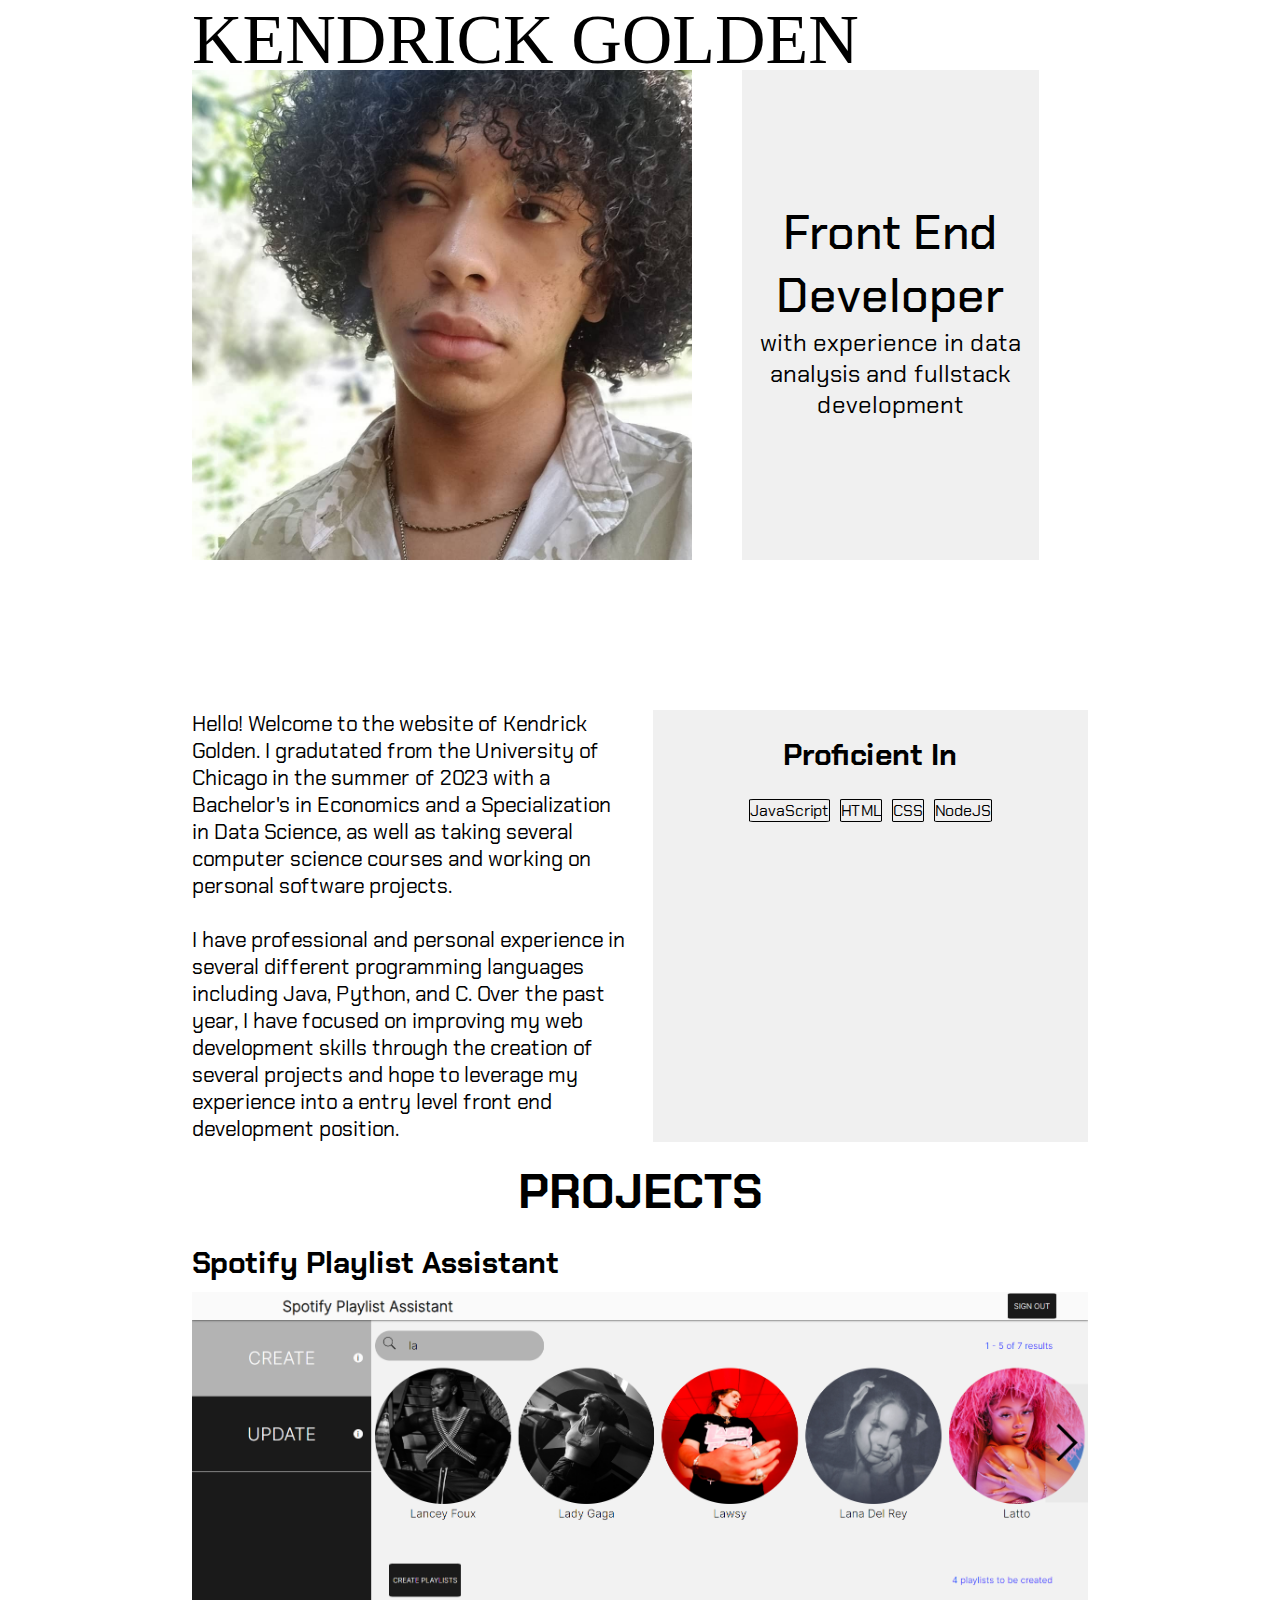
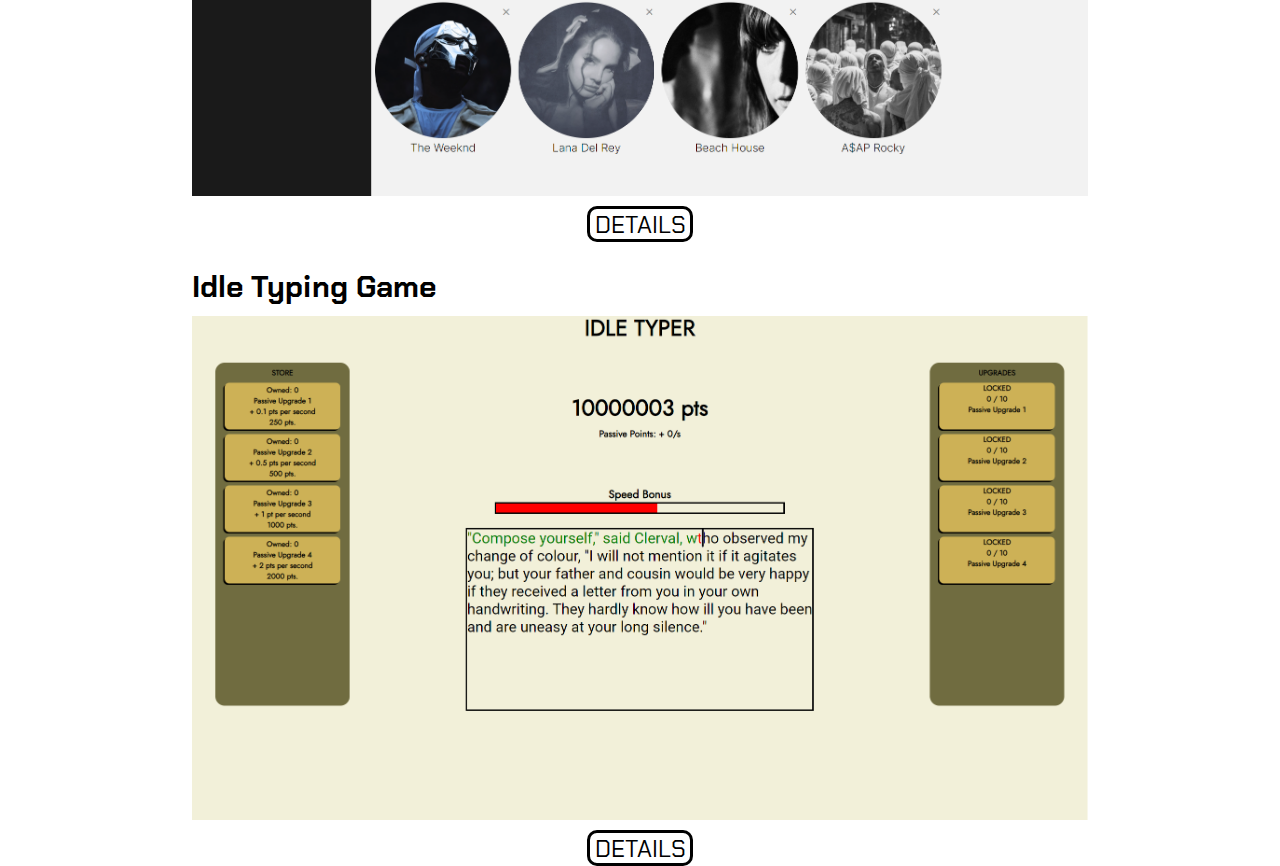
==== index.html @ 2a6eca11 "Added projects section" ====
<!DOCTYPE html>
<html lang="en">
  <head>
    <meta charset="UTF-8" />
    <title>Kendrick Golden Portfolio Site</title>
    <link rel="stylesheet" href="styles.css" />
    <link
      rel="stylesheet"
      href="https://fonts.googleapis.com/css2?family=Chakra+Petch"
    />
  </head>

  <body>
    <header><h1>KENDRICK GOLDEN</h1></header>
    <div id="content-body">
      <div id="about">
        <div id="profile-shot">
          <img src="Images/Temporary-Personal-Pic.jpg" alt="profile" />
        </div>
        <div id="profile-desc">
          <h3>Front End Developer</h3>
          <p>with experience in data analysis and fullstack development</p>
        </div>
      </div>
      <div id="bio">
        <p>
          Hello! Welcome to the website of Kendrick Golden. I gradutated from
          the University of Chicago in the summer of 2023 with a Bachelor's in
          Economics and a Specialization in Data Science, as well as taking
          several computer science courses and working on personal software
          projects.
          <br />
          <br />
          I have professional and personal experience in several different
          programming languages including Java, Python, and C. Over the past
          year, I have focused on improving my web development skills through
          the creation of several projects and hope to leverage my experience
          into a entry level front end development position.
        </p>
        <div id="skills">
          <h2>Proficient In</h2>
          <div id="skills-list">
            <span class="skill">JavaScript</span><span class="skill">HTML</span
            ><span class="skill">CSS</span><span class="skill">NodeJS</span>
          </div>
        </div>
      </div>
      <div id="projects">
        <h2>PROJECTS</h2>
        <div id="project-containter">
          <div class="project">
            <h3>Spotify Playlist Assistant</h3>
            <img
              src="./Images/Spotify-Playlist-Assistant-Img1.png"
              alt="Spotify Site 1"
            />
            <button class="project-btn">DETAILS</button>
          </div>
          <div class="project">
            <h3>Idle Typing Game</h3>
            <img src="./Images/Typing-Img1.png" alt="Typing Site 1" />
            <button class="project-btn">DETAILS</button>
          </div>
        </div>
      </div>
    </div>
  </body>
</html>
---- styles.css ----
*,
*::before,
*::after {
    box-sizing: border-box;
    margin: 0;
    padding: 0;
}

button {
    all: unset;
}

header {
    padding-left: 15%;
    padding-right: 15%;
    position: fixed;
    top: 0;
    width: 100%;
    z-index: 9999;
    background-color: white;
    height: 70px;
}

header h1 {
    font-size: 70px;
    font-weight: 100;
}

#content-body {
    font-family: "Chakra Petch", sans-serif;
    padding-top: 60px;
    padding-left: 15%;
    padding-right: 15%;
    display: flex;
    flex-direction: column;
    gap: 50px;
}

#about {
    position: relative;
    display: grid;
    grid-template-columns: 1fr 1fr;
    place-items: center;
}

#profile-shot {
    display: flex;
    flex-direction: column;
    align-items: center;
}


#profile-shot img {
    width: 500px;
}

#profile-desc {
    position: relative;
    width: 75%;
    height: 100%;
    display: flex;
    flex-direction: column;
    align-items: center;
    justify-content: center;
    background-color: rgba(128, 128, 128, 0.116);
}

#profile-desc h3 {
    font-size: 48px;
    font-weight: 500;
    text-align: center;
}

#profile-desc p {
    font-size: 24px;
    text-align: center;
}

#bio {
    position: relative;
    height: 500px;
    display: grid;
    grid-template-columns: 1fr 1fr;
    place-items: center;
    padding-top: 100px;
    align-items: center;
    justify-items: center;
    gap: 25px;
}

#bio p {
    font-size: 21px;
}

#skills {
    position: relative;
    height: 100%;
    width: 100%;
    display: flex;
    flex-direction: column;
    align-items: center;
    gap: 25px;
    background-color: rgba(128, 128, 128, 0.116);
    padding-top: 25px;
}

#skills h2 {
    font-size: 30px;
}

#skills-list {
    display: flex;
    gap: 10px;

}

.skill {
    border-style: solid;
    border-width: 1px;
    border-radius: 5%;
}

#projects {
    position: relative;

}

#projects h2 {
    text-align: center;
    padding-bottom: 20px;
    font-size: 48px;
}

#project-containter {
    position: relative;
    width: 100%;
    display: flex;
    flex-direction: column;
    justify-content: center;
    gap: 25px;
}

.project {
    flex: 1 1 0%;
    display: flex;
    flex-direction: column;
    align-items: center;
    gap: 10px;
}

.project h3 {
    width: 100%;
    text-align: left;
    font-size: 30px;
}

.project img {
    max-width: 100%;
}

.project-btn {
    width: 100px;
    height: 30px;
    border-style: solid;
    border-radius: 10px;
    text-align: center;
    font-size: 24px;
}
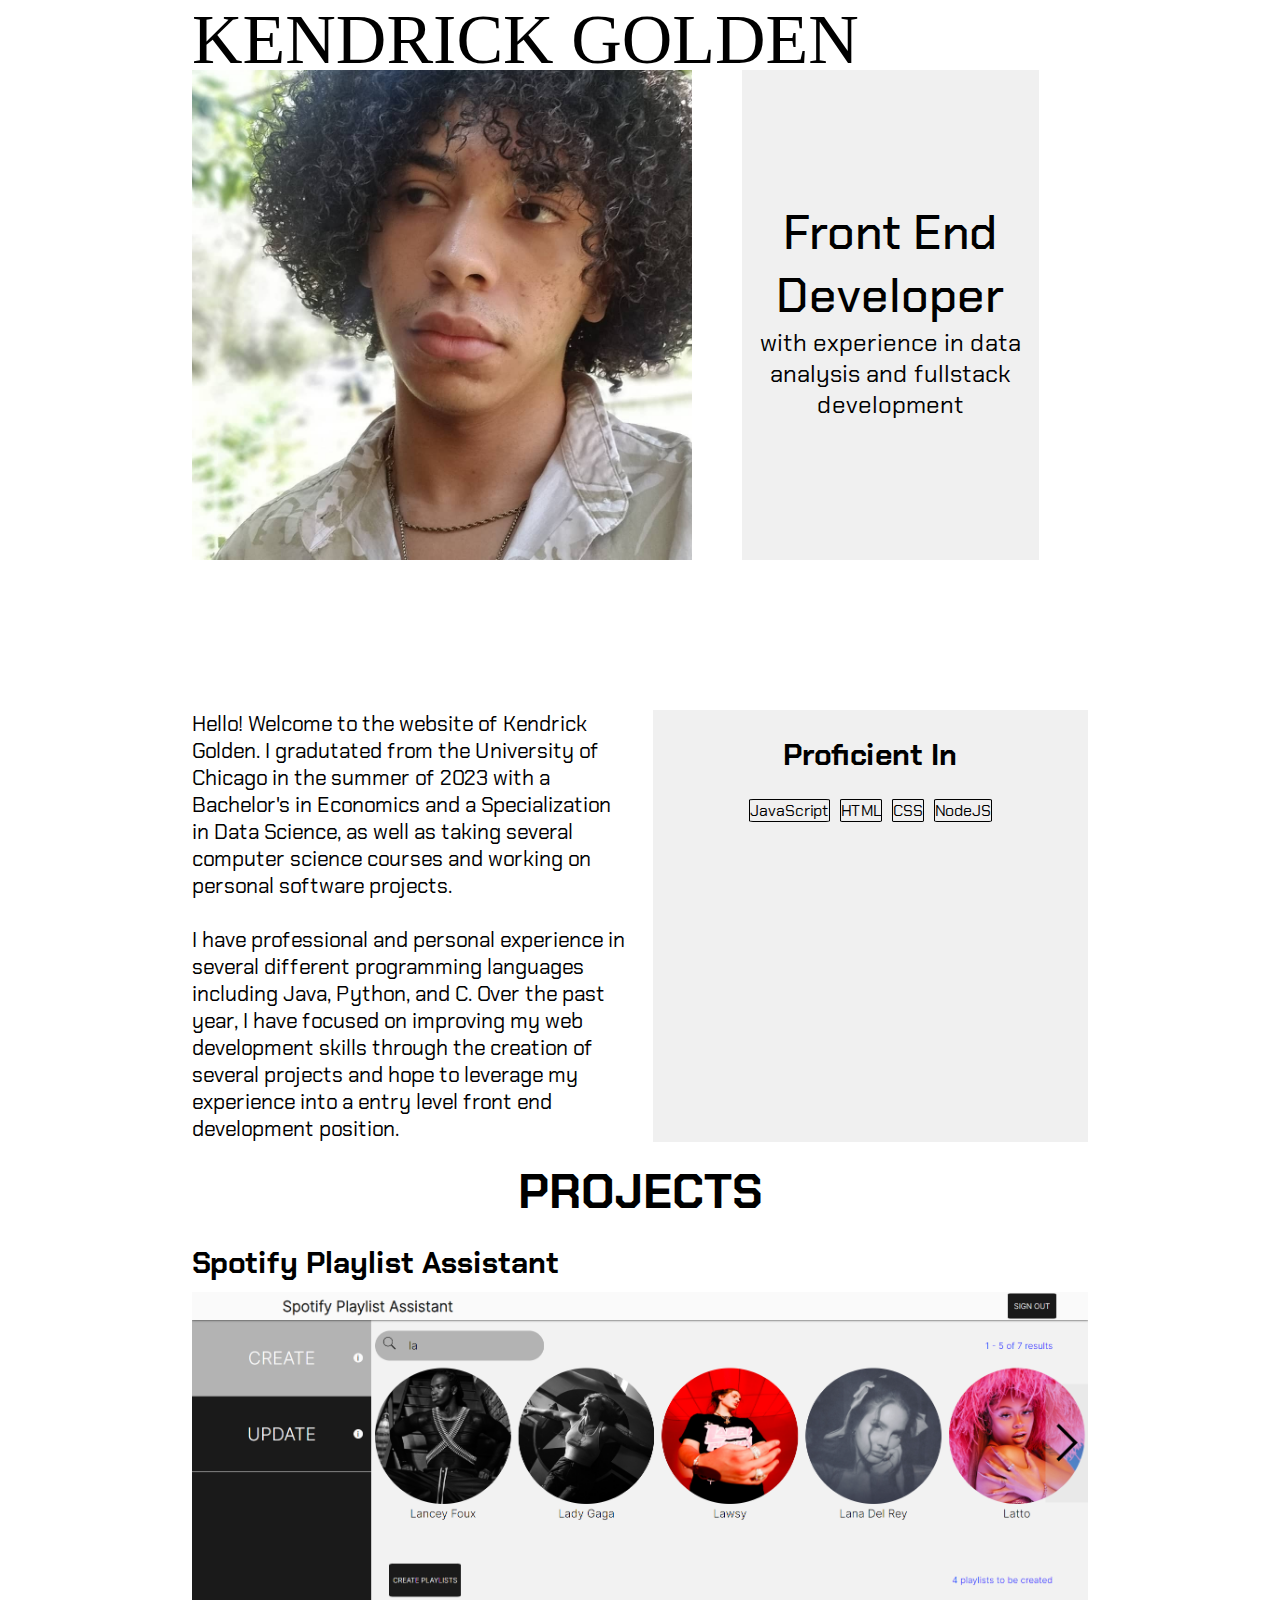
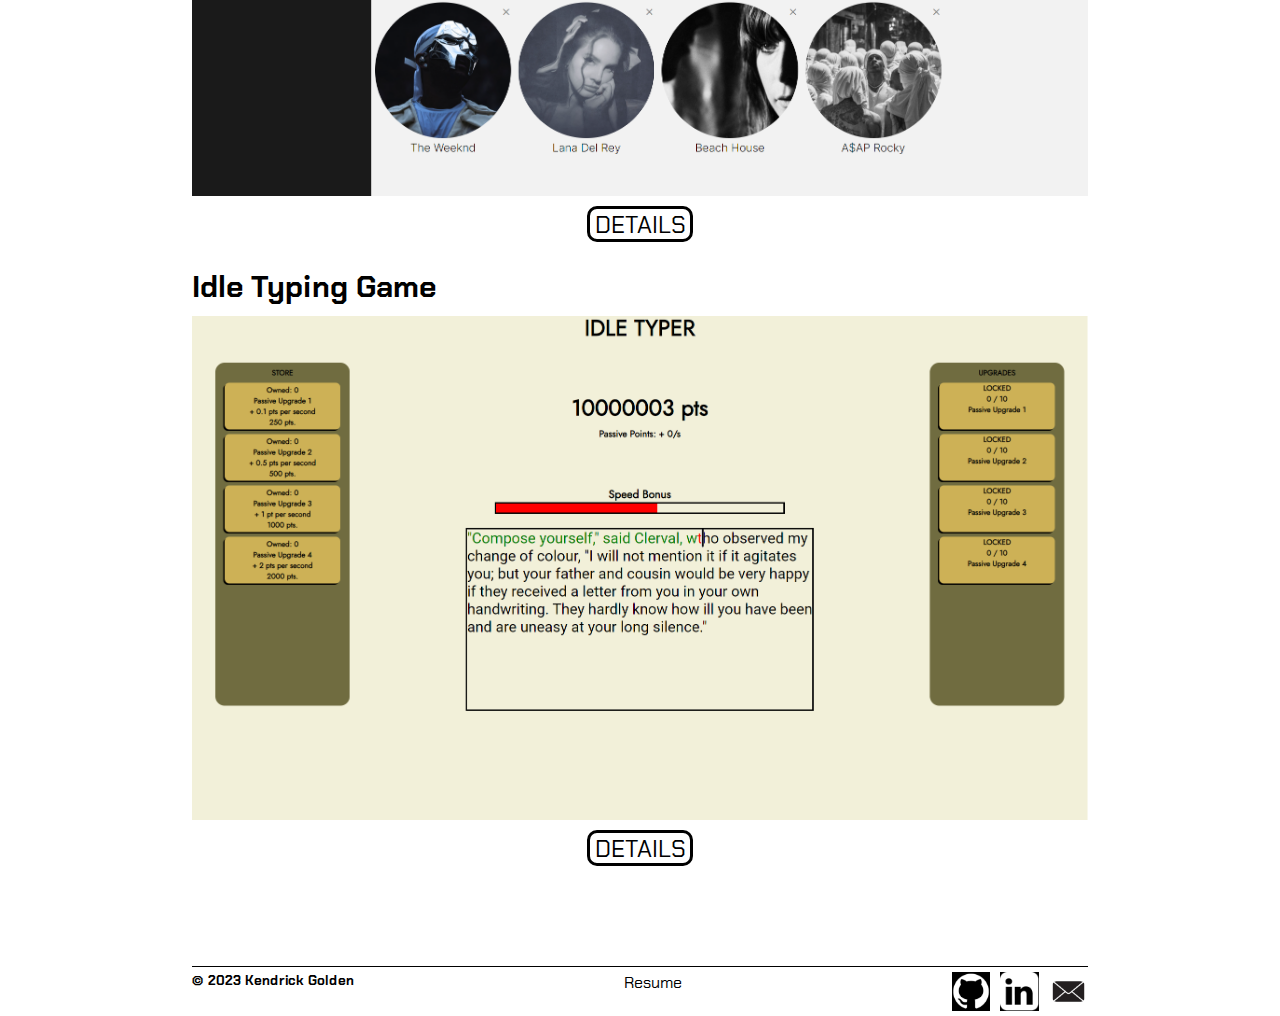
==== commit 73c175c4: "Added footer" ====
--- a/index.html
+++ b/index.html
@@ -63,6 +63,19 @@
           </div>
         </div>
       </div>
+      <div id="footer">
+        <h5>© 2023 Kendrick Golden</h5>
+        <a href="./Resume.docx" id="resume">Resume</a>
+        <a href="https://github.com/kendrickgolden"
+          ><img src="./Images/GitHub-Logo.png" alt="Github Logo"
+        /></a>
+        <a href="https://www.linkedin.com/in/kendrick-golden-0734b214a/"
+          ><img src="./Images/LinkedIn-Logo.png" alt="LinkedIn Logo"
+        /></a>
+        <a href="mailto: kendrickgolden24@gmail.com"
+          ><img src="./Images/Email-Logo.png"
+        /></a>
+      </div>
     </div>
   </body>
 </html>
--- a/styles.css
+++ b/styles.css
@@ -9,6 +9,7 @@
 button {
     all: unset;
 }
+
 
 header {
     padding-left: 15%;
@@ -165,4 +166,30 @@
     border-radius: 10px;
     text-align: center;
     font-size: 24px;
+}
+
+#footer {
+    position: relative;
+    display: flex;
+    gap: 10px;
+    height: 50px;
+    margin-top: 50px;
+    padding-top: 5px;
+    padding-bottom: 5px;
+    justify-content: flex-end;
+    border-top: solid 1px;
+}
+
+#footer img {
+    max-height: 100%;
+}
+
+#footer h5 {
+    margin-right: auto;
+}
+
+#resume {
+    text-decoration: none;
+    color: inherit;
+    margin-right: auto;
 }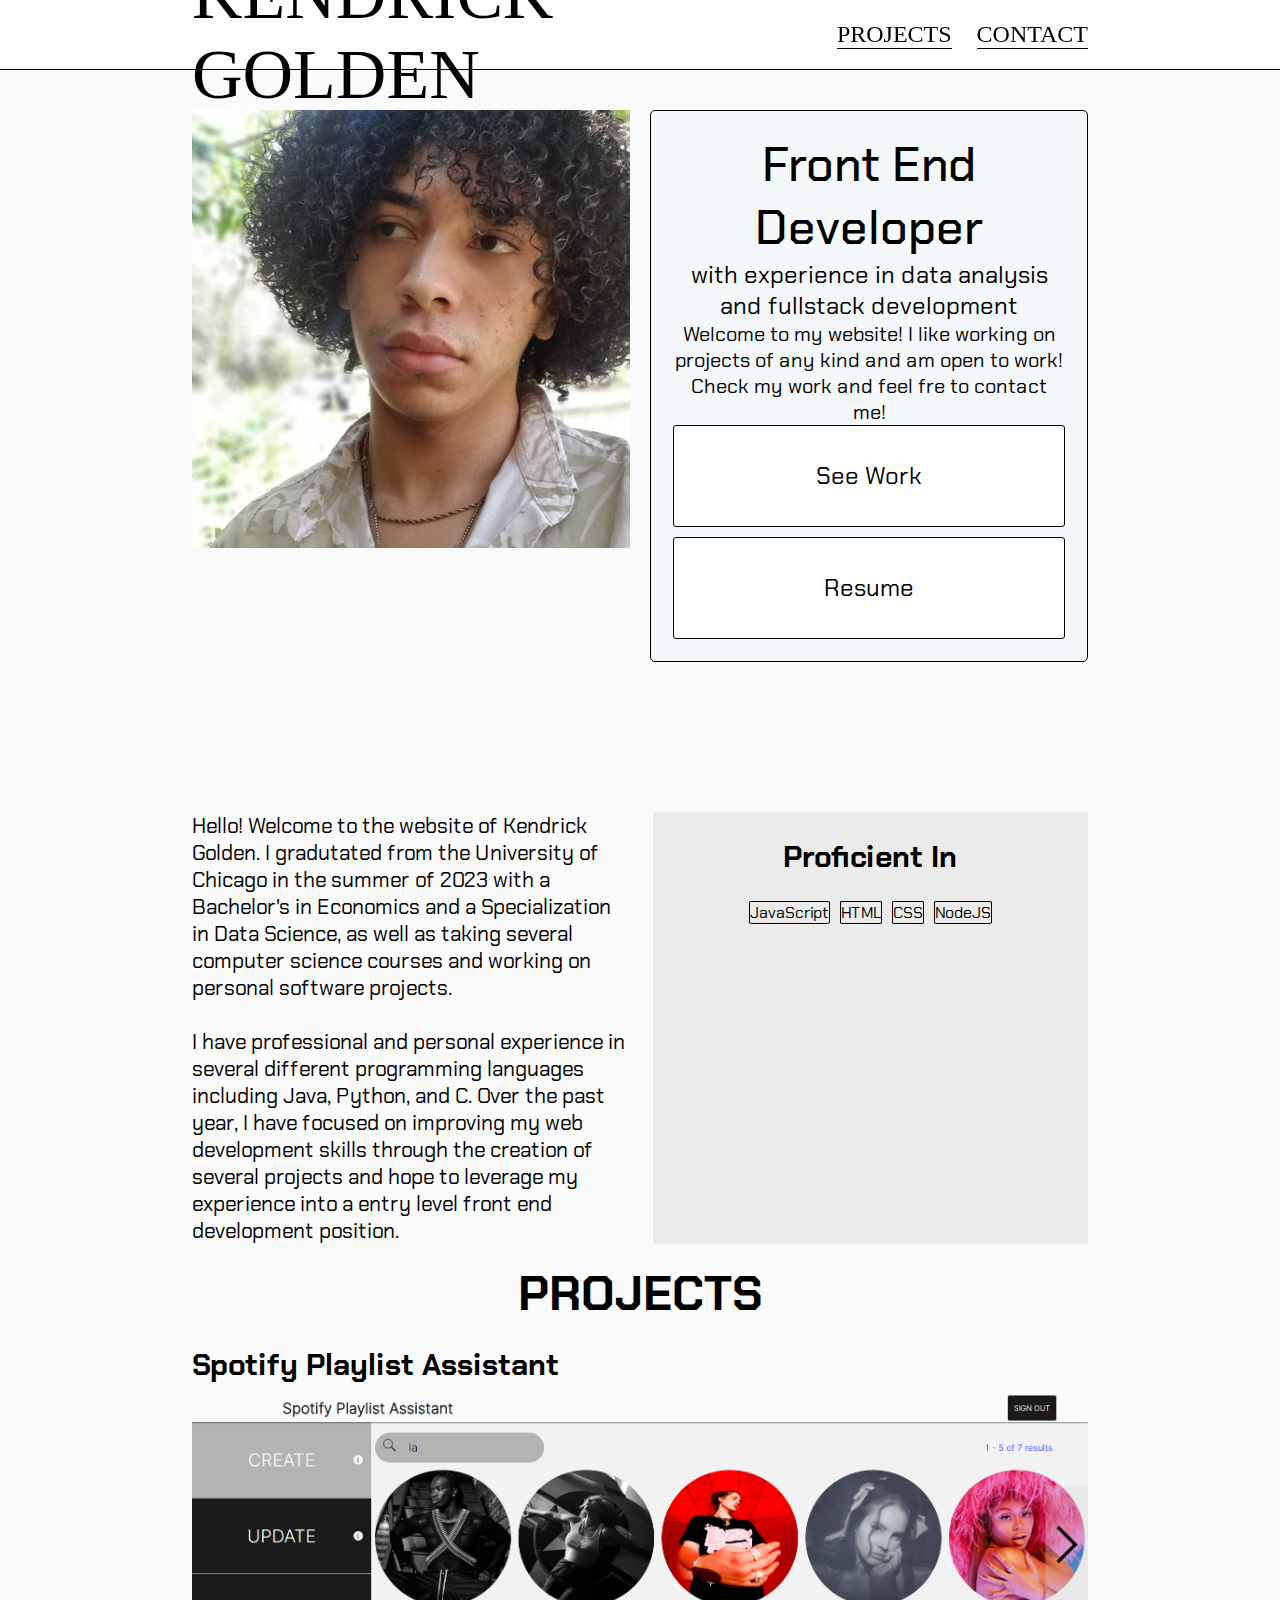
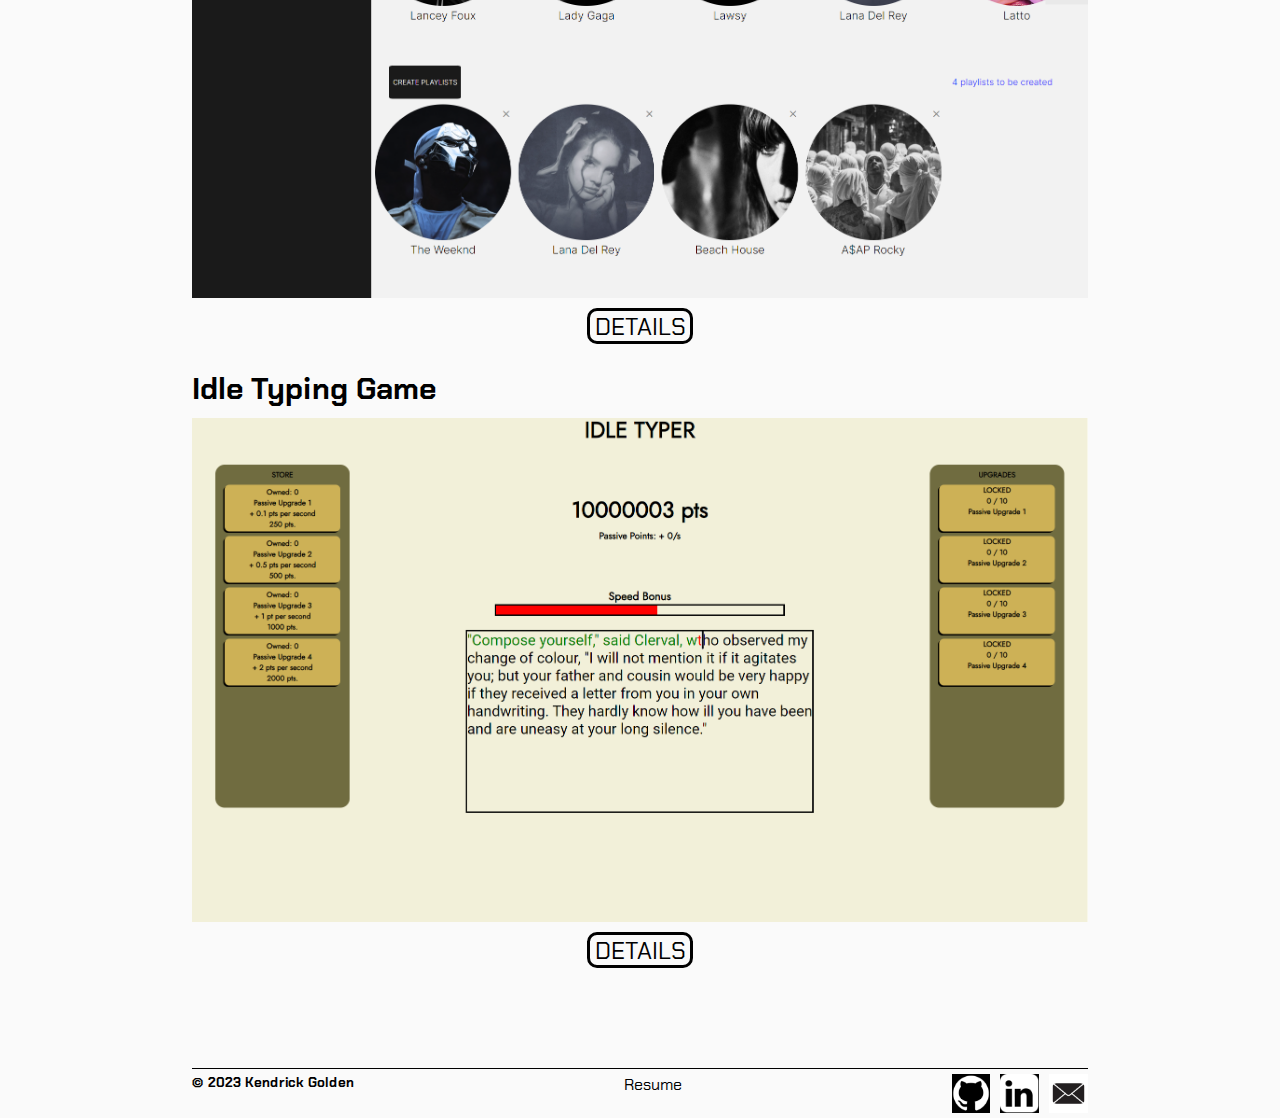
==== commit cffd5310: "Updated profile section with more details and links to work & resume" ====
--- a/index.html
+++ b/index.html
@@ -11,15 +11,25 @@
   </head>
 
   <body>
-    <header><h1>KENDRICK GOLDEN</h1></header>
+    <header>
+      <h1>KENDRICK GOLDEN</h1>
+      <a href="#">PROJECTS</a>
+      <a href="#">CONTACT</a>
+    </header>
     <div id="content-body">
       <div id="about">
         <div id="profile-shot">
           <img src="Images/Temporary-Personal-Pic.jpg" alt="profile" />
         </div>
         <div id="profile-desc">
+          <div id="role">
           <h3>Front End Developer</h3>
           <p>with experience in data analysis and fullstack development</p>
+        </div>
+          <p id="welcome">Welcome to my website! I like working on projects of any kind and am open to work! Check my work and feel fre to contact me!</p>
+          <div id="profile-btns">
+            <button>See Work</button> <button>Resume</button>
+          </div>
         </div>
       </div>
       <div id="bio">
--- a/styles.css
+++ b/styles.css
@@ -10,6 +10,12 @@
     all: unset;
 }
 
+body {
+    background-color: #fafafa;
+    -webkit-font-smoothing: antialiased;
+    -moz-font-smoothing: antialiased;
+    -o-font-smoothing: antialiased;
+}
 
 header {
     padding-left: 15%;
@@ -20,16 +26,28 @@
     z-index: 9999;
     background-color: white;
     height: 70px;
+    display: flex;
+    align-items: center;
+    border-bottom: solid 1px;
+    gap: 25px;
 }
 
 header h1 {
     font-size: 70px;
     font-weight: 100;
+    margin-right: auto;
+}
+
+header a {
+    text-decoration: none;
+    color: inherit;
+    font-size: 24px;
+    border-bottom: solid 1px;
 }
 
 #content-body {
     font-family: "Chakra Petch", sans-serif;
-    padding-top: 60px;
+    padding-top: 110px;
     padding-left: 15%;
     padding-right: 15%;
     display: flex;
@@ -42,39 +60,67 @@
     display: grid;
     grid-template-columns: 1fr 1fr;
     place-items: center;
+    gap: 20px;
 }
 
 #profile-shot {
     display: flex;
     flex-direction: column;
     align-items: center;
+    height: 100%;
 }
 
 
 #profile-shot img {
-    width: 500px;
+    width: 100%;
+    aspect-ratio: 1/1;
 }
 
 #profile-desc {
     position: relative;
-    width: 75%;
-    height: 100%;
-    display: flex;
-    flex-direction: column;
-    align-items: center;
+    /* background-color: rgba(128, 128, 128, 0.116);*/
+    padding: 5%;
+    color: black;
+    border: solid 1px;
+    border-radius: 5px;
+    display: grid;
+    grid-template-rows: 1fr 1fr 2fr;
+    align-items: center;
+    background-color: rgba(0, 153, 255, 0.018);
+    aspect-ratio: 1/1;
+}
+
+#profile-desc h3 {
+    position: relative;
+    font-size: 3rem;
+    font-weight: 500;
+    text-align: center;
+}
+
+#profile-desc p {
+    font-size: 24px;
+    text-align: center;
+}
+
+#profile-desc #welcome {
+    font-size: 20px;
+}
+
+#profile-btns {
+    position: relative;
+    display: flex;
+    flex-direction: column;
     justify-content: center;
-    background-color: rgba(128, 128, 128, 0.116);
-}
-
-#profile-desc h3 {
-    font-size: 48px;
-    font-weight: 500;
-    text-align: center;
-}
-
-#profile-desc p {
-    font-size: 24px;
-    text-align: center;
+    gap: 10px;
+}
+
+#profile-desc button {
+    border: solid 1px;
+    border-radius: 3px;
+    font-size: 24px;
+    background-color: white;
+    text-align: center;
+    height: 100px;
 }
 
 #bio {
@@ -91,6 +137,7 @@
 
 #bio p {
     font-size: 21px;
+    
 }
 
 #skills {
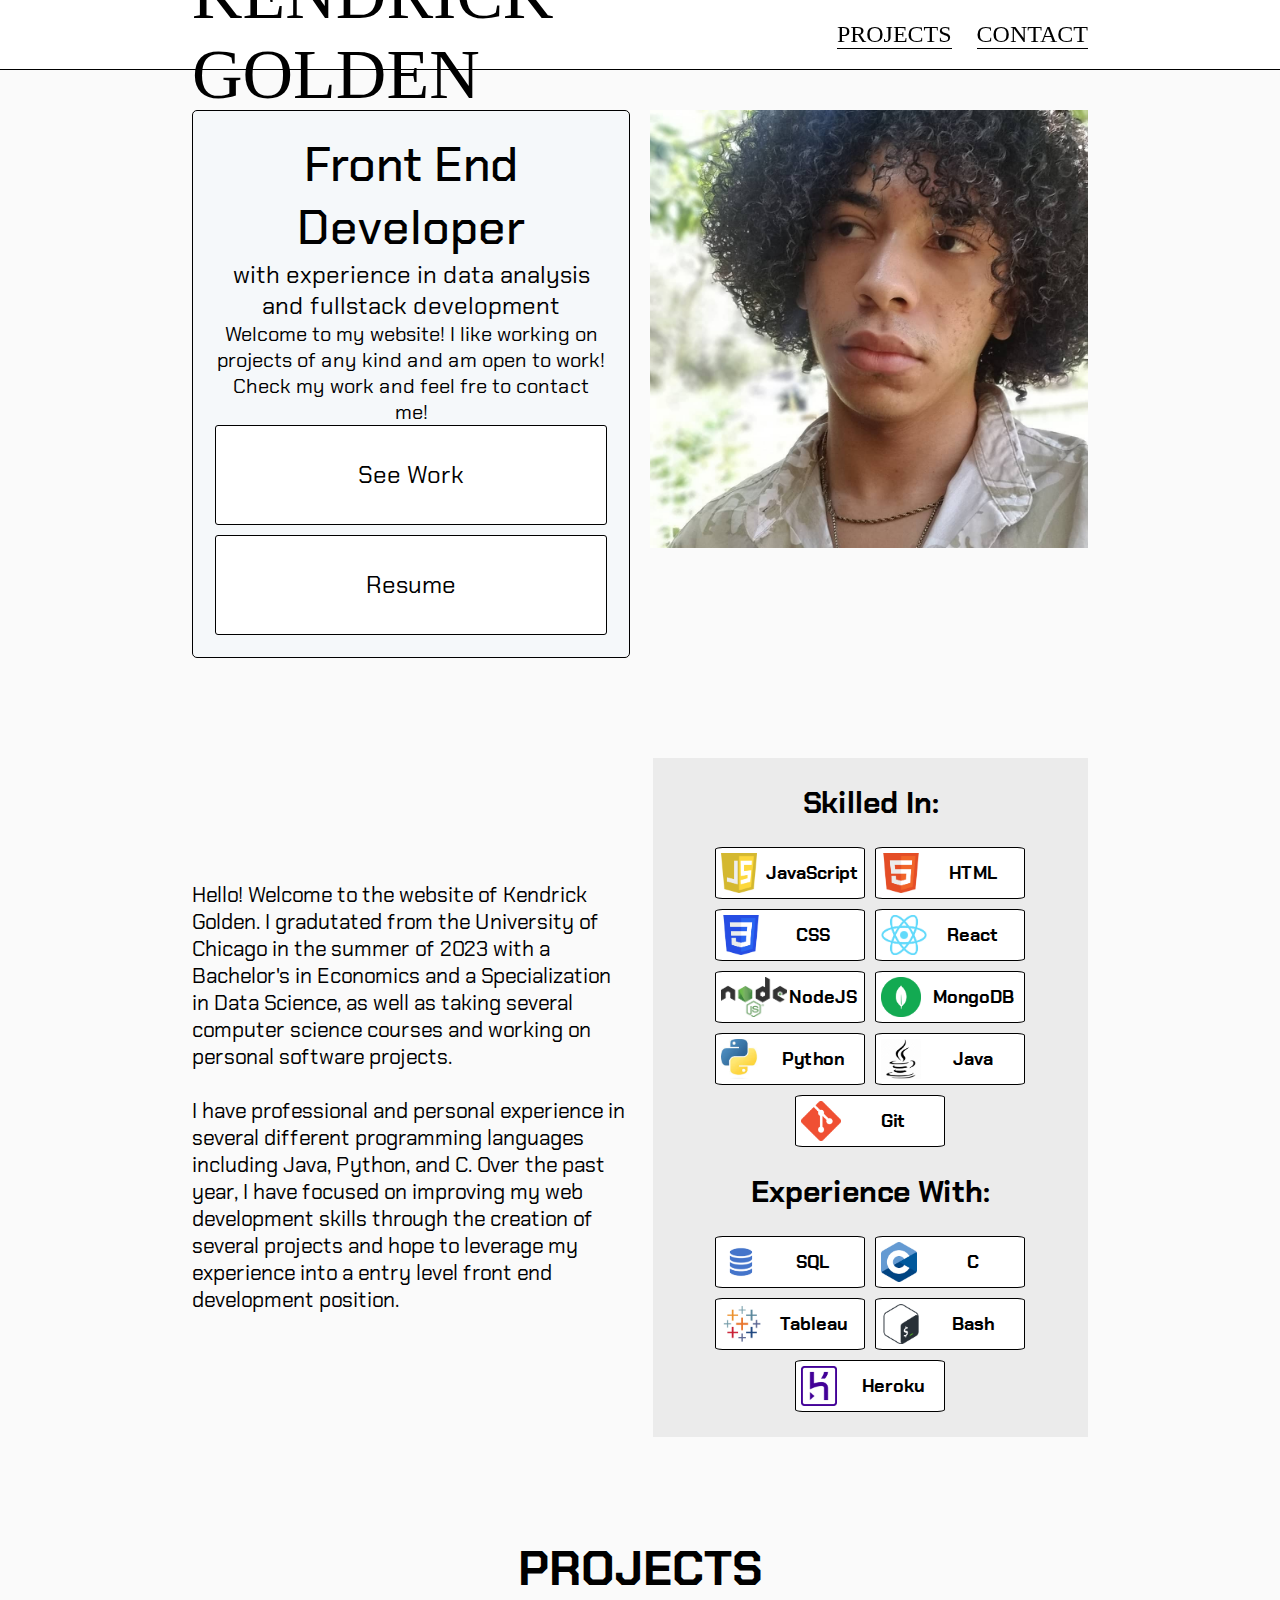
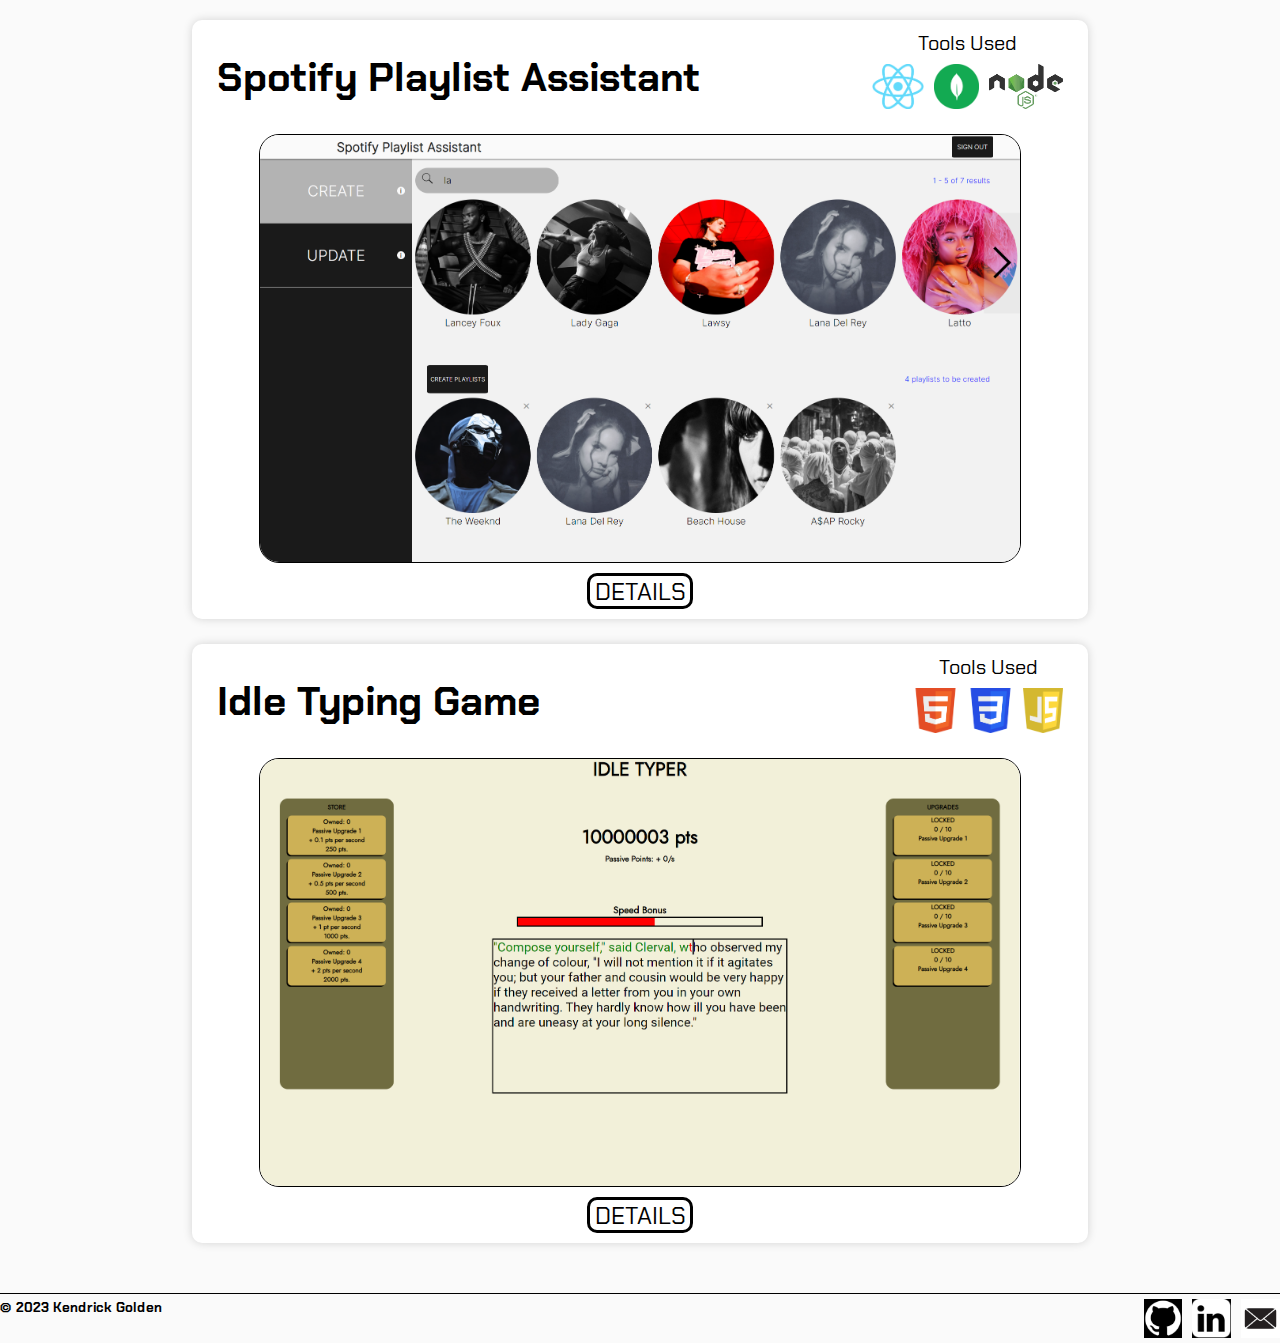
==== commit 740524d8: "Add project page" ====
--- a/index.html
+++ b/index.html
@@ -2,7 +2,7 @@
 <html lang="en">
   <head>
     <meta charset="UTF-8" />
-    <title>Kendrick Golden Portfolio Site</title>
+    <title>Home</title>
     <link rel="stylesheet" href="styles.css" />
     <link
       rel="stylesheet"
@@ -12,78 +12,215 @@
 
   <body>
     <header>
-      <h1>KENDRICK GOLDEN</h1>
-      <a href="#">PROJECTS</a>
+      <a href="./index.html" id="home-link">
+        <h1>KENDRICK GOLDEN</h1>
+      </a>
+      <a href="./pages/projects.html">PROJECTS</a>
       <a href="#">CONTACT</a>
     </header>
-    <div id="content-body">
-      <div id="about">
-        <div id="profile-shot">
-          <img src="Images/Temporary-Personal-Pic.jpg" alt="profile" />
+    <div id="content">
+      <div id="body">
+        <div id="about">
+          <div id="profile-desc">
+            <div id="role">
+              <h3>Front End Developer</h3>
+              <p>with experience in data analysis and fullstack development</p>
+            </div>
+            <p id="welcome">
+              Welcome to my website! I like working on projects of any kind and
+              am open to work! Check my work and feel fre to contact me!
+            </p>
+            <div id="profile-links">
+              <a href="./pages/projects.html">See Work</a>
+              <a href="#">Resume</a>
+            </div>
+          </div>
+          <div id="profile-shot">
+            <img src="Images/Temporary-Personal-Pic.jpg" alt="profile" />
+          </div>
         </div>
-        <div id="profile-desc">
-          <div id="role">
-          <h3>Front End Developer</h3>
-          <p>with experience in data analysis and fullstack development</p>
+        <div id="bio">
+          <p>
+            Hello! Welcome to the website of Kendrick Golden. I gradutated from
+            the University of Chicago in the summer of 2023 with a Bachelor's in
+            Economics and a Specialization in Data Science, as well as taking
+            several computer science courses and working on personal software
+            projects.
+            <br />
+            <br />
+            I have professional and personal experience in several different
+            programming languages including Java, Python, and C. Over the past
+            year, I have focused on improving my web development skills through
+            the creation of several projects and hope to leverage my experience
+            into a entry level front end development position.
+          </p>
+          <div id="skills">
+            <h2>Skilled In:</h2>
+            <ul class="skills-list">
+              <li>
+                <span class="skill">
+                  <img
+                    src="./Images/Logos/JavaScript.png"
+                    alt="JavaScript-logo"
+                  />
+                  <h5>JavaScript</h5>
+                </span>
+              </li>
+              <li>
+                <span class="skill">
+                  <img src="./Images/Logos/HTML.png" alt="HTML-logo" />
+                  <h5>HTML</h5>
+                </span>
+              </li>
+              <li>
+                <span class="skill">
+                  <img src="./Images/Logos/CSS.png" alt="CSS-logo" />
+                  <h5>CSS</h5>
+                </span>
+              </li>
+              <li>
+                <span class="skill">
+                  <img src="./Images/Logos/React.png" alt="React-logo" />
+                  <h5>React</h5>
+                </span>
+              </li>
+              <li>
+                <span class="skill">
+                  <img src="./Images/Logos/NodeJS.png" alt="NodeJS-logo" />
+                  <h5>NodeJS</h5>
+                </span>
+              </li>
+              <li>
+                <span class="skill">
+                  <img src="./Images/Logos/MongoDB.png" alt="MongoDB-logo" />
+                  <h5>MongoDB</h5>
+                </span>
+              </li>
+              <li>
+                <span class="skill">
+                  <img src="./Images/Logos/Python.jpeg" alt="Python-logo" />
+                  <h5>Python</h5>
+                </span>
+              </li>
+              <li>
+                <span class="skill">
+                  <img src="./Images/Logos/Java.png" alt="Java-logo" />
+                  <h5>Java</h5>
+                </span>
+              </li>
+              <li>
+                <span class="skill">
+                  <img src="./Images/Logos/Git.png" alt="Git-logo" />
+                  <h5>Git</h5>
+                </span>
+              </li>
+            </ul>
+            <h2>Experience With:</h2>
+            <ul class="skills-list">
+              <li>
+                <span class="skill">
+                  <img src="./Images/Logos/SQL.png" alt="SQL-logo" />
+                  <h5>SQL</h5>
+                </span>
+              </li>
+              <li>
+                <span class="skill">
+                  <img src="./Images/Logos/C.png" alt="C-logo" />
+                  <h5>C</h5>
+                </span>
+              </li>
+              <li>
+                <span class="skill">
+                  <img src="./Images/Logos/Tableau.png" alt="Tableau-logo" />
+                  <h5>Tableau</h5>
+                </span>
+              </li>
+              <li>
+                <span class="skill">
+                  <img src="./Images/Logos/Bash.png" alt="Bash-logo" />
+                  <h5>Bash</h5>
+                </span>
+              </li>
+              <li>
+                <span class="skill">
+                  <img src="./Images/Logos/Heroku.png" alt="Heroku-logo" />
+                  <h5>Heroku</h5>
+                </span>
+              </li>
+            </ul>
+          </div>
         </div>
-          <p id="welcome">Welcome to my website! I like working on projects of any kind and am open to work! Check my work and feel fre to contact me!</p>
-          <div id="profile-btns">
-            <button>See Work</button> <button>Resume</button>
+        <div id="projects">
+          <h2>PROJECTS</h2>
+          <div id="project-containter">
+            <div class="project">
+              <div class="project-overview">
+                <h3>Spotify Playlist Assistant</h3>
+                <div class="project-tools-container">
+                  Tools Used
+                  <ul class="project-tools">
+                    <li>
+                      <img src="./Images/Logos/React.png" alt="React-logo" />
+                    </li>
+                    <li>
+                      <img
+                        src="./Images/Logos/MongoDB.png"
+                        alt="MongoDB-logo"
+                      />
+                    </li>
+                    <li>
+                      <img src="./Images/Logos/NodeJS.png" alt="NodeJS-logo" />
+                    </li>
+                  </ul>
+                </div>
+              </div>
+              <img
+                class="project-img"
+                src="./Images/Spotify-Playlist-Assistant-Img1.png"
+                alt="Spotify Site 1"
+              />
+              <button class="project-btn">DETAILS</button>
+            </div>
+            <div class="project">
+              <div class="project-overview">
+                <h3>Idle Typing Game</h3>
+                <div class="project-tools-container">
+                  Tools Used
+                  <ul class="project-tools">
+                    <li>
+                      <img src="./Images/Logos/HTML.png" alt="HTML-logo" />
+                    </li>
+                    <li>
+                      <img src="./Images/Logos/CSS.png" alt="CSS-logo" />
+                    </li>
+                    <li>
+                      <img src="./Images/Logos/JavaScript.png" alt="JS-logo" />
+                    </li>
+                  </ul>
+                </div>
+              </div>
+              <img
+                class="project-img"
+                src="./Images/Typing-Img1.png"
+                alt="Typing Site 1"
+              />
+              <button class="project-btn">DETAILS</button>
+            </div>
           </div>
         </div>
       </div>
-      <div id="bio">
-        <p>
-          Hello! Welcome to the website of Kendrick Golden. I gradutated from
-          the University of Chicago in the summer of 2023 with a Bachelor's in
-          Economics and a Specialization in Data Science, as well as taking
-          several computer science courses and working on personal software
-          projects.
-          <br />
-          <br />
-          I have professional and personal experience in several different
-          programming languages including Java, Python, and C. Over the past
-          year, I have focused on improving my web development skills through
-          the creation of several projects and hope to leverage my experience
-          into a entry level front end development position.
-        </p>
-        <div id="skills">
-          <h2>Proficient In</h2>
-          <div id="skills-list">
-            <span class="skill">JavaScript</span><span class="skill">HTML</span
-            ><span class="skill">CSS</span><span class="skill">NodeJS</span>
-          </div>
-        </div>
-      </div>
-      <div id="projects">
-        <h2>PROJECTS</h2>
-        <div id="project-containter">
-          <div class="project">
-            <h3>Spotify Playlist Assistant</h3>
-            <img
-              src="./Images/Spotify-Playlist-Assistant-Img1.png"
-              alt="Spotify Site 1"
-            />
-            <button class="project-btn">DETAILS</button>
-          </div>
-          <div class="project">
-            <h3>Idle Typing Game</h3>
-            <img src="./Images/Typing-Img1.png" alt="Typing Site 1" />
-            <button class="project-btn">DETAILS</button>
-          </div>
-        </div>
-      </div>
+
       <div id="footer">
         <h5>© 2023 Kendrick Golden</h5>
-        <a href="./Resume.docx" id="resume">Resume</a>
+        <!-- <a href="./Resume.docx" id="resume">Resume</a> -->
         <a href="https://github.com/kendrickgolden"
-          ><img src="./Images/GitHub-Logo.png" alt="Github Logo"
+          ><img src="./Images/Logos/GitHub-Logo.png" alt="Github Logo"
         /></a>
         <a href="https://www.linkedin.com/in/kendrick-golden-0734b214a/"
-          ><img src="./Images/LinkedIn-Logo.png" alt="LinkedIn Logo"
+          ><img src="./Images/Logos/LinkedIn-Logo.png" alt="LinkedIn Logo"
         /></a>
         <a href="mailto: kendrickgolden24@gmail.com"
-          ><img src="./Images/Email-Logo.png"
+          ><img src="./Images//Logos/Email-Logo.png"
         /></a>
       </div>
     </div>
--- a/styles.css
+++ b/styles.css
@@ -12,9 +12,7 @@
 
 body {
     background-color: #fafafa;
-    -webkit-font-smoothing: antialiased;
-    -moz-font-smoothing: antialiased;
-    -o-font-smoothing: antialiased;
+    min-height: 100vh;
 }
 
 header {
@@ -32,11 +30,16 @@
     gap: 25px;
 }
 
-header h1 {
+#home-link {
+    margin-right: auto;
+    border: none;
+}
+
+#home-link h1 {
     font-size: 70px;
     font-weight: 100;
-    margin-right: auto;
-}
+}
+
 
 header a {
     text-decoration: none;
@@ -45,14 +48,22 @@
     border-bottom: solid 1px;
 }
 
-#content-body {
+#content {
+    position: relative;
     font-family: "Chakra Petch", sans-serif;
     padding-top: 110px;
+    min-height: 100vh;
+    display: flex;
+    flex-direction: column;
+    gap: 50px;
+}
+
+#body {
+    display: flex;
+    flex-direction: column;
+    gap: 100px;
     padding-left: 15%;
     padding-right: 15%;
-    display: flex;
-    flex-direction: column;
-    gap: 50px;
 }
 
 #about {
@@ -106,7 +117,7 @@
     font-size: 20px;
 }
 
-#profile-btns {
+#profile-links {
     position: relative;
     display: flex;
     flex-direction: column;
@@ -114,22 +125,24 @@
     gap: 10px;
 }
 
-#profile-desc button {
-    border: solid 1px;
+#profile-desc a {
+    border: solid 1px black;
     border-radius: 3px;
     font-size: 24px;
+    color: black;
     background-color: white;
-    text-align: center;
     height: 100px;
+    text-decoration: none;
+    display: flex;
+    align-items: center;
+    justify-content: center;
 }
 
 #bio {
     position: relative;
-    height: 500px;
     display: grid;
     grid-template-columns: 1fr 1fr;
     place-items: center;
-    padding-top: 100px;
     align-items: center;
     justify-items: center;
     gap: 25px;
@@ -137,7 +150,7 @@
 
 #bio p {
     font-size: 21px;
-    
+
 }
 
 #skills {
@@ -149,28 +162,46 @@
     align-items: center;
     gap: 25px;
     background-color: rgba(128, 128, 128, 0.116);
-    padding-top: 25px;
+    padding: 25px 50px 25px 50px;
 }
 
 #skills h2 {
     font-size: 30px;
 }
 
-#skills-list {
-    display: flex;
-    gap: 10px;
-
+.skills-list {
+    list-style-type: none;
+    display: flex;
+    flex-wrap: wrap;
+    justify-content: center;
+    gap: 10px;
 }
 
 .skill {
     border-style: solid;
     border-width: 1px;
     border-radius: 5%;
-}
+    padding: 5px;
+    display: grid;
+    grid-template-columns: 1fr 2fr;
+    align-items: center;
+    width: 150px;
+    background-color: white;
+}
+
+.skill img {
+    position: relative;
+    max-height: 40px;
+}
+
+.skill h5 {
+    font-size: 18px;
+    text-align: center;
+}
+
 
 #projects {
     position: relative;
-
 }
 
 #projects h2 {
@@ -194,16 +225,47 @@
     flex-direction: column;
     align-items: center;
     gap: 10px;
-}
-
-.project h3 {
-    width: 100%;
-    text-align: left;
-    font-size: 30px;
-}
-
-.project img {
-    max-width: 100%;
+    background-color: white;
+    border-radius: 10px;
+    box-shadow: 0 0 10px rgba(0, 0, 0, 0.156);
+    padding: 10px 25px 10px 25px;
+}
+
+.project-overview {
+    position: relative;
+    width: 100%;
+    display: flex;
+    align-items: center;
+}
+
+.project-overview h3 {
+    font-size: 40px;
+    margin-right: auto;
+}
+
+.project-tools-container {
+    display: flex;
+    flex-direction: column;
+    align-items: center;
+    font-size: 20px;
+    gap: 5px;
+}
+
+.project-tools {
+    display: flex;
+    list-style-type: none;
+    gap: 10px;
+    font-size: 48px;
+}
+
+.project-tools img {
+    max-height: 45px;
+}
+
+.project-img {
+    max-width: 90%;
+    border: solid 1px;
+    border-radius: 20px;
 }
 
 .project-btn {
@@ -225,6 +287,7 @@
     padding-bottom: 5px;
     justify-content: flex-end;
     border-top: solid 1px;
+    margin-top: auto;
 }
 
 #footer img {
@@ -239,4 +302,25 @@
     text-decoration: none;
     color: inherit;
     margin-right: auto;
+}
+
+#body.pro-page {
+    padding-left: 5%;
+    padding-right: 5%;
+   
+}
+
+.pro-project {
+    display: grid;
+    grid-template-columns: 2fr 1fr;
+    align-items: start;
+    justify-items: center;
+}
+.pro-project img{
+    max-width: 100%;
+}
+
+.project-info {
+    display: flex;
+    flex-direction: column;
 }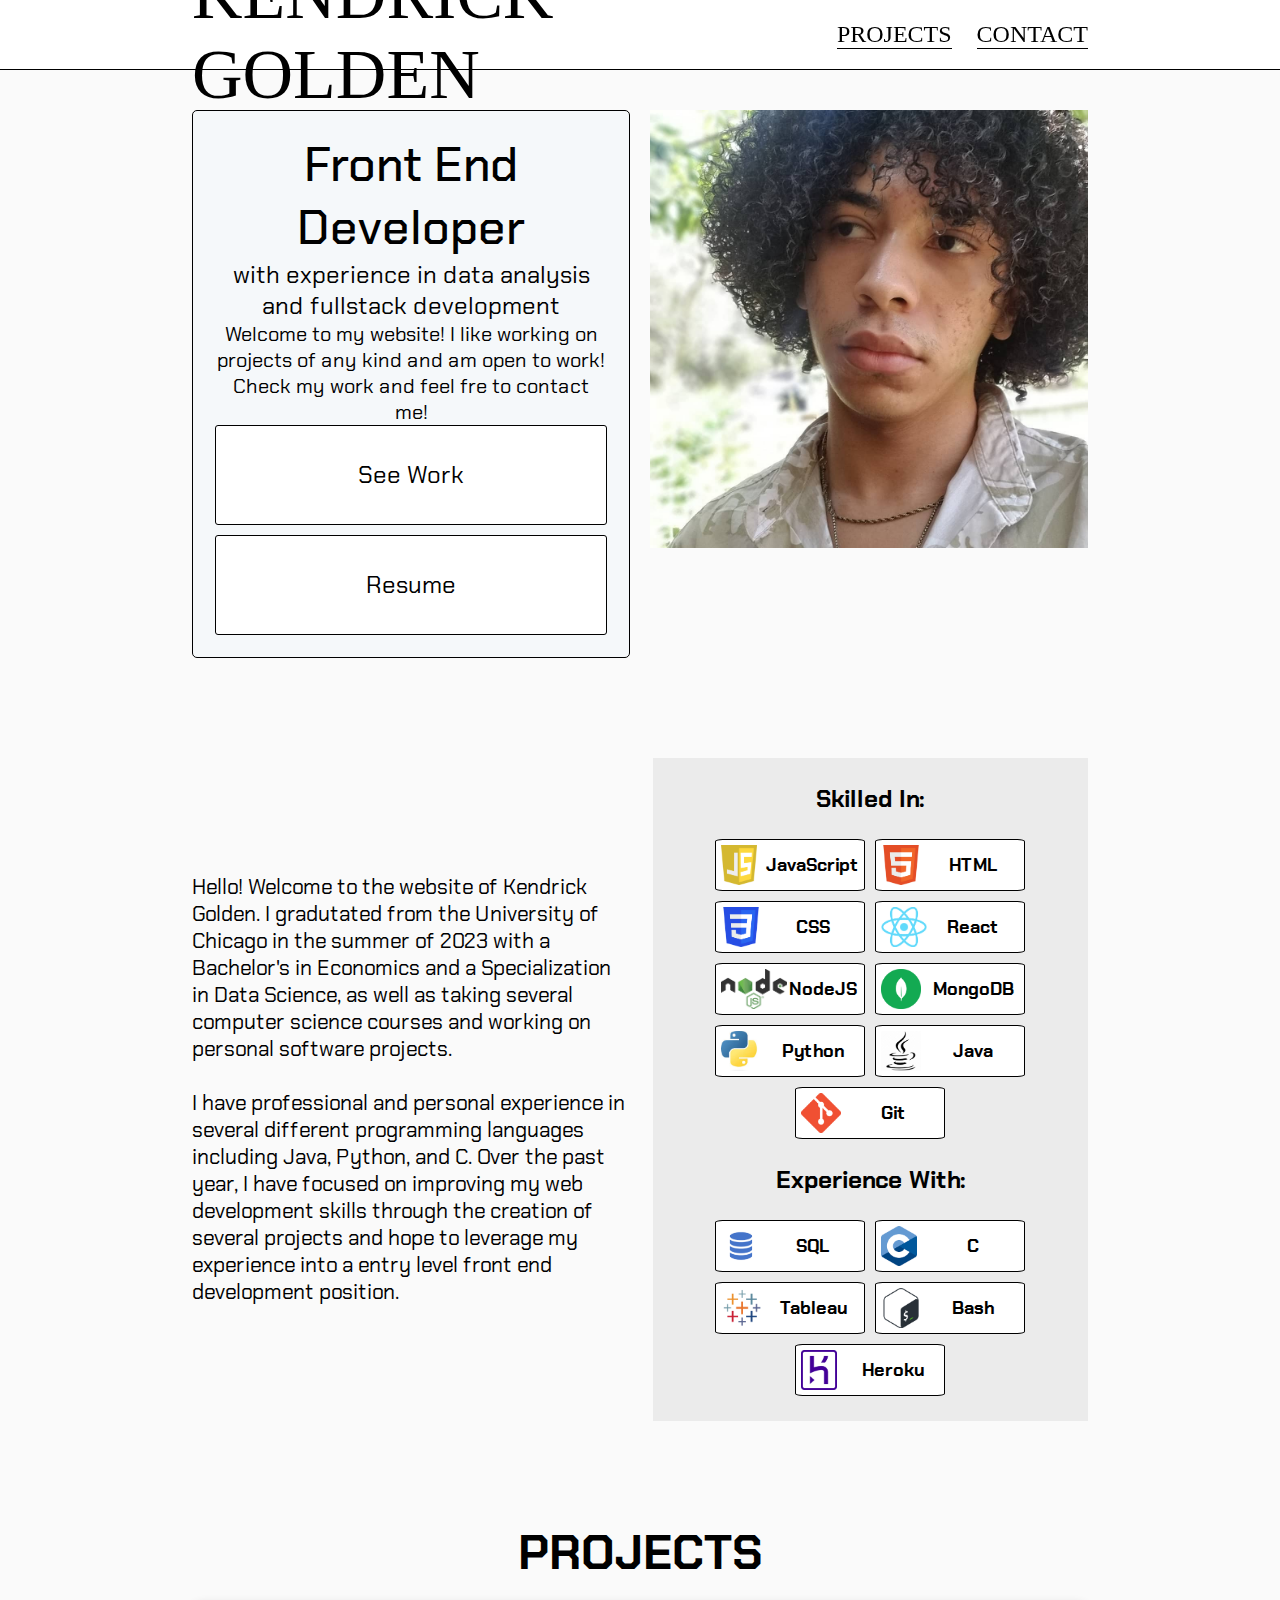
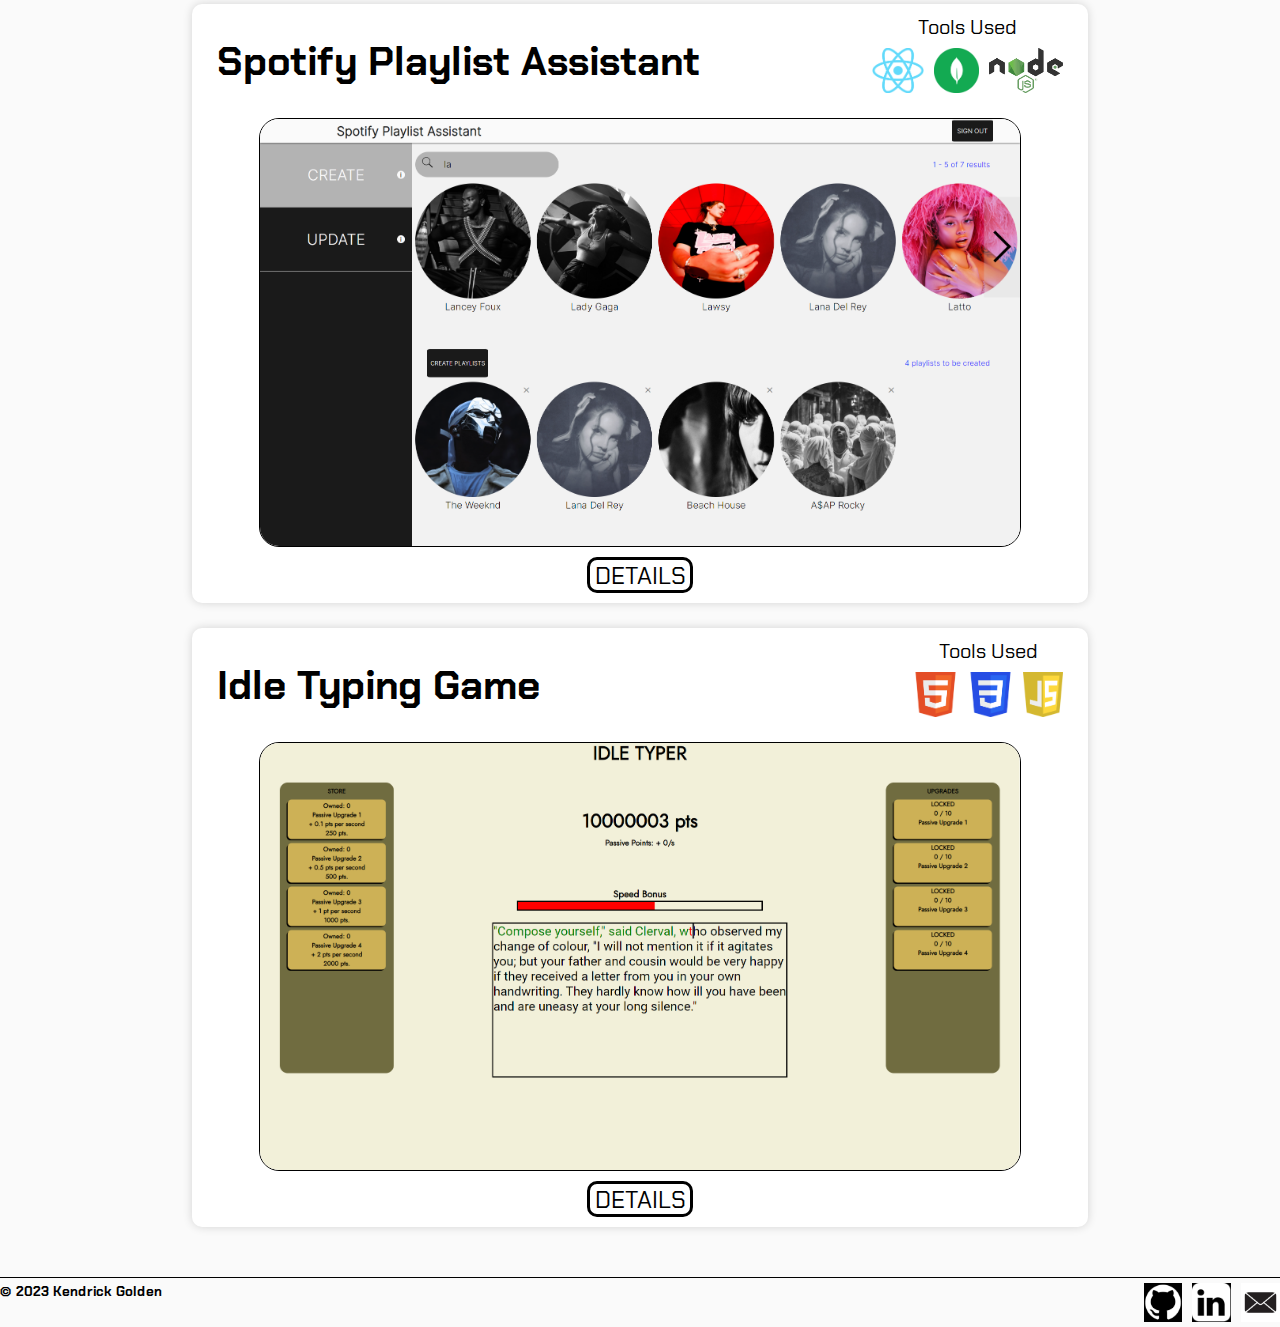
==== commit 8470c448: "Added details to project page" ====
--- a/index.html
+++ b/index.html
@@ -54,7 +54,7 @@
             the creation of several projects and hope to leverage my experience
             into a entry level front end development position.
           </p>
-          <div id="skills">
+          <div class="skills">
             <h2>Skilled In:</h2>
             <ul class="skills-list">
               <li>
@@ -213,13 +213,13 @@
       <div id="footer">
         <h5>© 2023 Kendrick Golden</h5>
         <!-- <a href="./Resume.docx" id="resume">Resume</a> -->
-        <a href="https://github.com/kendrickgolden"
+        <a href="https://github.com/kendrickgolden"  target="_blank" 
           ><img src="./Images/Logos/GitHub-Logo.png" alt="Github Logo"
         /></a>
-        <a href="https://www.linkedin.com/in/kendrick-golden-0734b214a/"
+        <a href="https://www.linkedin.com/in/kendrick-golden-0734b214a/"  target="_blank" 
           ><img src="./Images/Logos/LinkedIn-Logo.png" alt="LinkedIn Logo"
         /></a>
-        <a href="mailto: kendrickgolden24@gmail.com"
+        <a href="mailto: kendrickgolden24@gmail.com"  target="_blank" 
           ><img src="./Images//Logos/Email-Logo.png"
         /></a>
       </div>
--- a/styles.css
+++ b/styles.css
@@ -58,6 +58,8 @@
     gap: 50px;
 }
 
+
+
 #body {
     display: flex;
     flex-direction: column;
@@ -153,7 +155,7 @@
 
 }
 
-#skills {
+.skills {
     position: relative;
     height: 100%;
     width: 100%;
@@ -165,7 +167,7 @@
     padding: 25px 50px 25px 50px;
 }
 
-#skills h2 {
+.skills h3 {
     font-size: 30px;
 }
 
@@ -304,23 +306,100 @@
     margin-right: auto;
 }
 
-#body.pro-page {
+
+#project-content {
+    position: relative;
+    font-family: "Chakra Petch", sans-serif;
+    padding-top: 110px;
+    min-height: 100vh;
+    display: flex;
+    flex-direction: column;
+    gap: 50px;
+}
+
+
+#project-content #body {
     padding-left: 5%;
     padding-right: 5%;
    
 }
 
-.pro-project {
+#project-content .project{
     display: grid;
     grid-template-columns: 2fr 1fr;
-    align-items: start;
+    align-items: center;
     justify-items: center;
 }
-.pro-project img{
+
+.project-display{
     max-width: 100%;
 }
 
 .project-info {
-    display: flex;
-    flex-direction: column;
+    position: relative;
+    display: flex;
+    flex-direction: column;
+    align-items: center;
+    gap: 20px;
+    padding-left: 10%;
+    padding-right: 10%;
+}
+
+.project-info h2 {
+    font-size: 36px;
+    text-align: center;
+}
+
+.project-info h5 {
+    font-size: 20px;
+    text-align: center;
+    color: rgb(73, 73, 73);
+}
+
+.project-info ul {
+    font-size: 18px;
+}
+
+.project-info a {
+    text-decoration: none;
+    background-color: black;
+    color: white;
+    width: 150px;
+    height: 60px;
+    border-radius: 5px;
+    display: flex;
+    justify-content: center;
+    align-items: center;
+    gap: 10px;
+    font-size: 18px;
+}
+
+.project-info a img {
+    max-height: 90%;
+}
+
+.project-info span {
+    text-align: center;
+}
+
+
+
+#project-content .skills h3 {
+    font-size: 18px;
+}
+
+#project-content .skill {
+    width: 130px;
+    font-size: 12px;
+}
+
+#project-content .skill h5{
+    font-size: 16px;
+}
+
+.project-footer {
+    display: grid;
+    grid-template-columns: 1fr 2fr;
+    align-items: center;
+    justify-content: center;
 }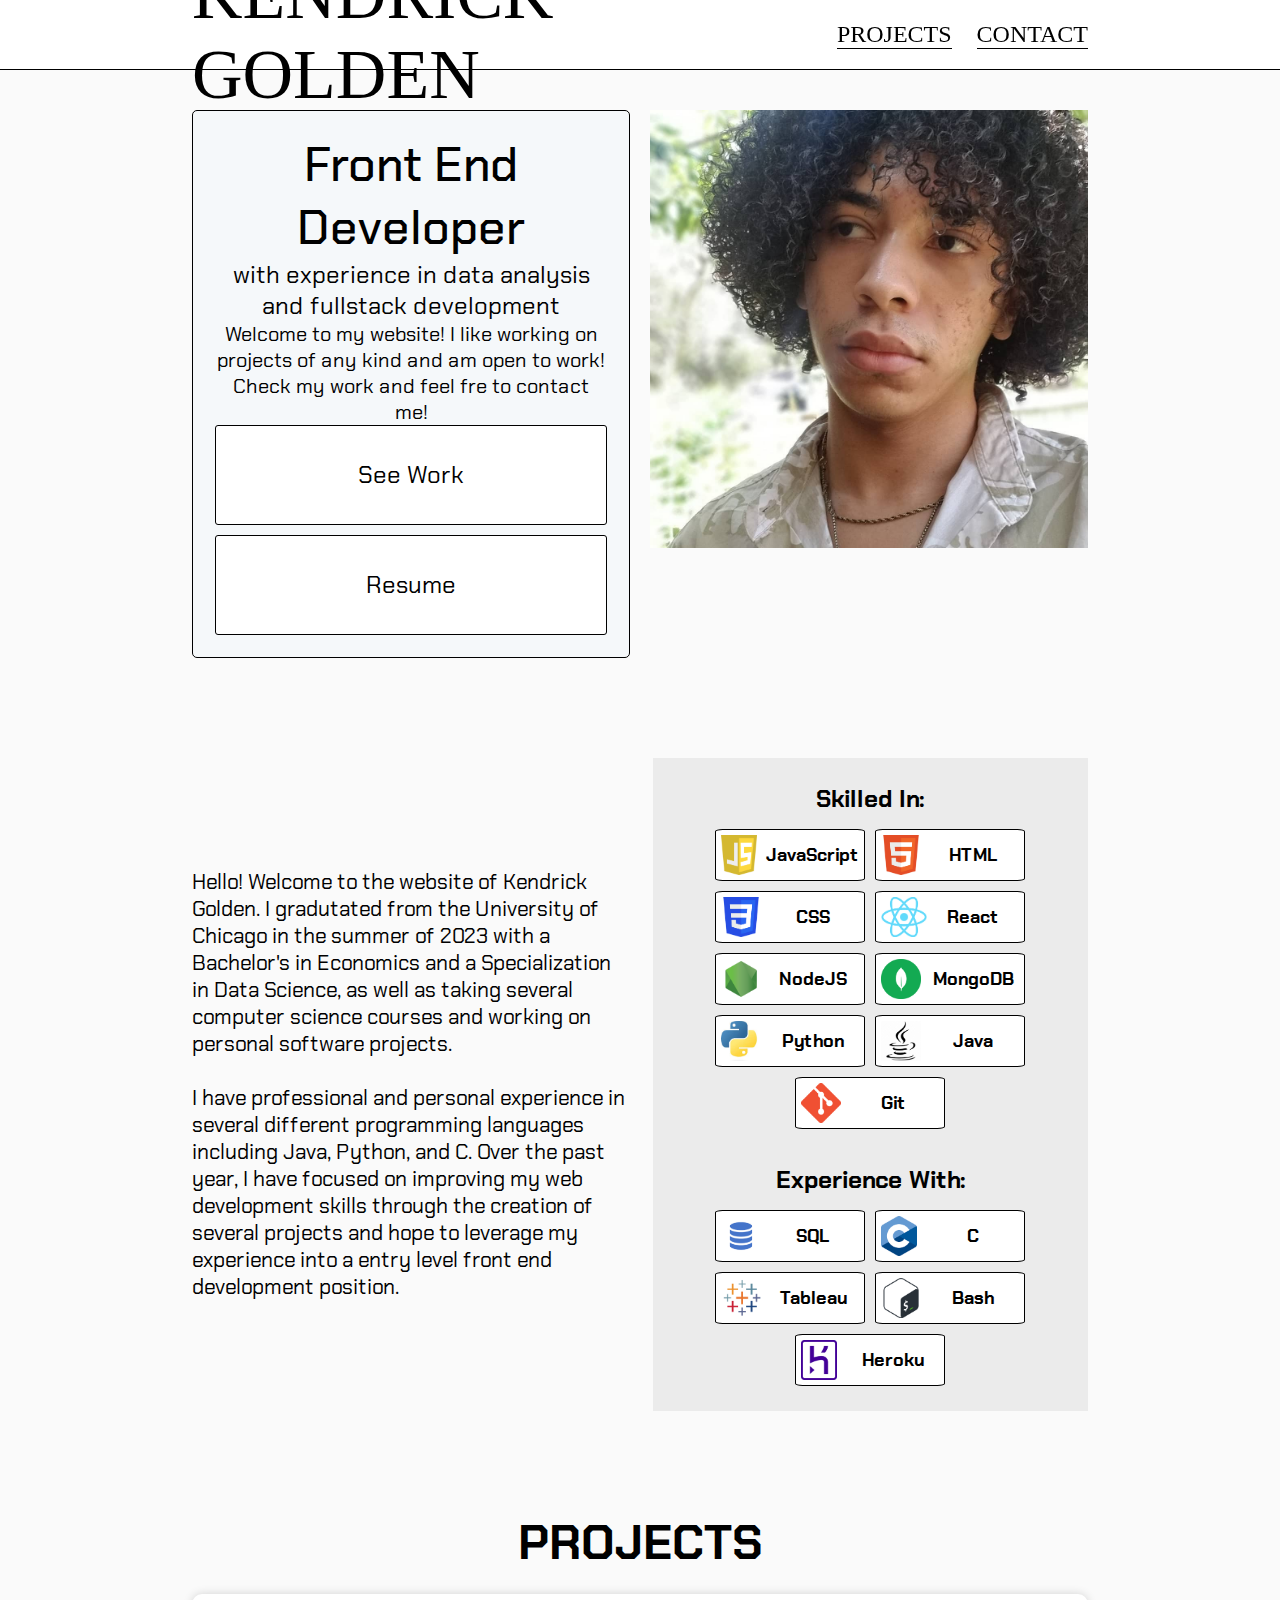
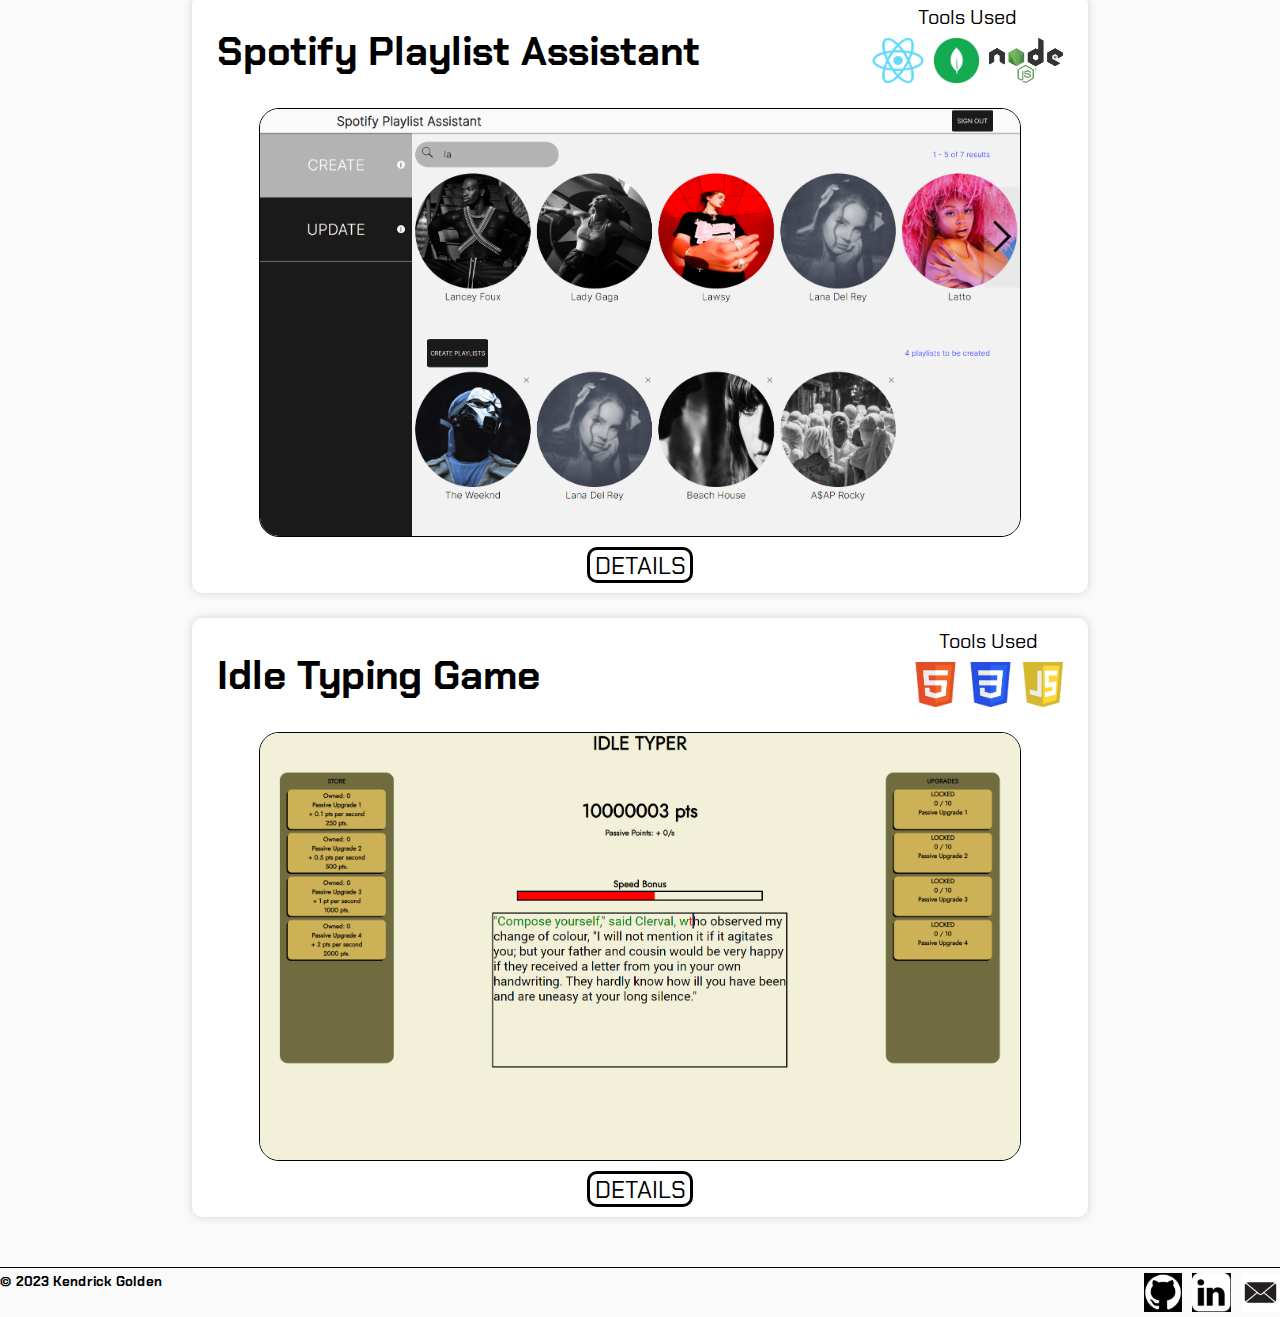
==== commit 2790e8c1: "Added additional projects to project page" ====
--- a/index.html
+++ b/index.html
@@ -86,7 +86,7 @@
               </li>
               <li>
                 <span class="skill">
-                  <img src="./Images/Logos/NodeJS.png" alt="NodeJS-logo" />
+                  <img src="./Images/Logos/Node.png" alt="NodeJS-logo" />
                   <h5>NodeJS</h5>
                 </span>
               </li>
@@ -115,7 +115,7 @@
                 </span>
               </li>
             </ul>
-            <h2>Experience With:</h2>
+            <h2 id="experience-with">Experience With:</h2>
             <ul class="skills-list">
               <li>
                 <span class="skill">
--- a/styles.css
+++ b/styles.css
@@ -162,15 +162,14 @@
     display: flex;
     flex-direction: column;
     align-items: center;
-    gap: 25px;
+    gap: 15px;
     background-color: rgba(128, 128, 128, 0.116);
-    padding: 25px 50px 25px 50px;
-}
-
-.skills h3 {
-    font-size: 30px;
-}
-
+    padding: 25px 2.5% 25px 2.5%;
+}
+
+#experience-with {
+    margin-top: 20px;
+}
 .skills-list {
     list-style-type: none;
     display: flex;
@@ -321,17 +320,25 @@
 #project-content #body {
     padding-left: 5%;
     padding-right: 5%;
-   
-}
-
-#project-content .project{
-    display: grid;
+
+}
+
+.project-left, .project-right{
+    display: grid;
+    align-items: center;
+    justify-items: center;
+}
+
+.project-left {
     grid-template-columns: 2fr 1fr;
-    align-items: center;
-    justify-items: center;
-}
-
-.project-display{
+
+}
+.project-right {
+    grid-template-columns: 1fr 2fr;
+
+}
+
+.project-display {
     max-width: 100%;
 }
 
@@ -341,8 +348,8 @@
     flex-direction: column;
     align-items: center;
     gap: 20px;
-    padding-left: 10%;
-    padding-right: 10%;
+    padding-left: 5%;
+    padding-right: 5%;
 }
 
 .project-info h2 {
@@ -356,8 +363,9 @@
     color: rgb(73, 73, 73);
 }
 
-.project-info ul {
+.project-details {
     font-size: 18px;
+    padding-left: 5%;
 }
 
 .project-info a {
@@ -382,10 +390,8 @@
     text-align: center;
 }
 
-
-
-#project-content .skills h3 {
-    font-size: 18px;
+.tools-used {
+    font-size: 26px;
 }
 
 #project-content .skill {
@@ -393,7 +399,7 @@
     font-size: 12px;
 }
 
-#project-content .skill h5{
+#project-content .skill h5 {
     font-size: 16px;
 }
 
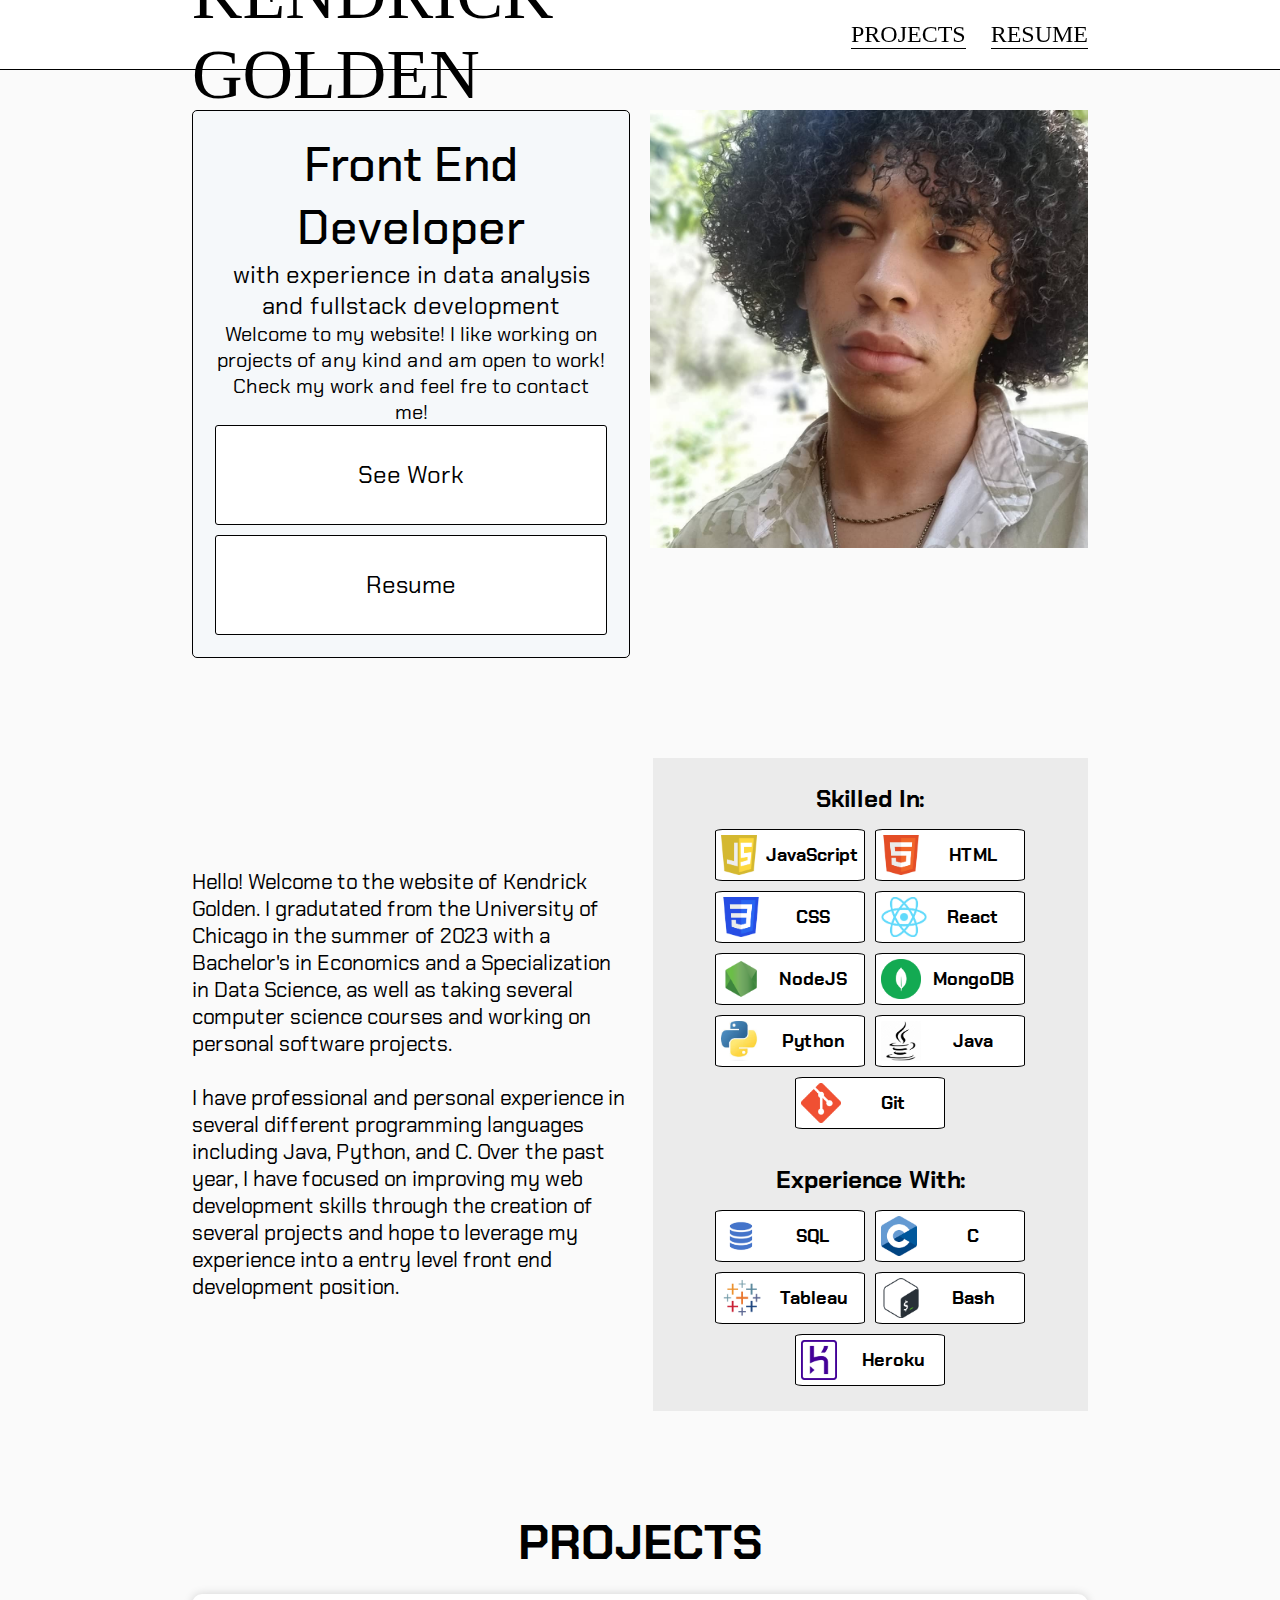
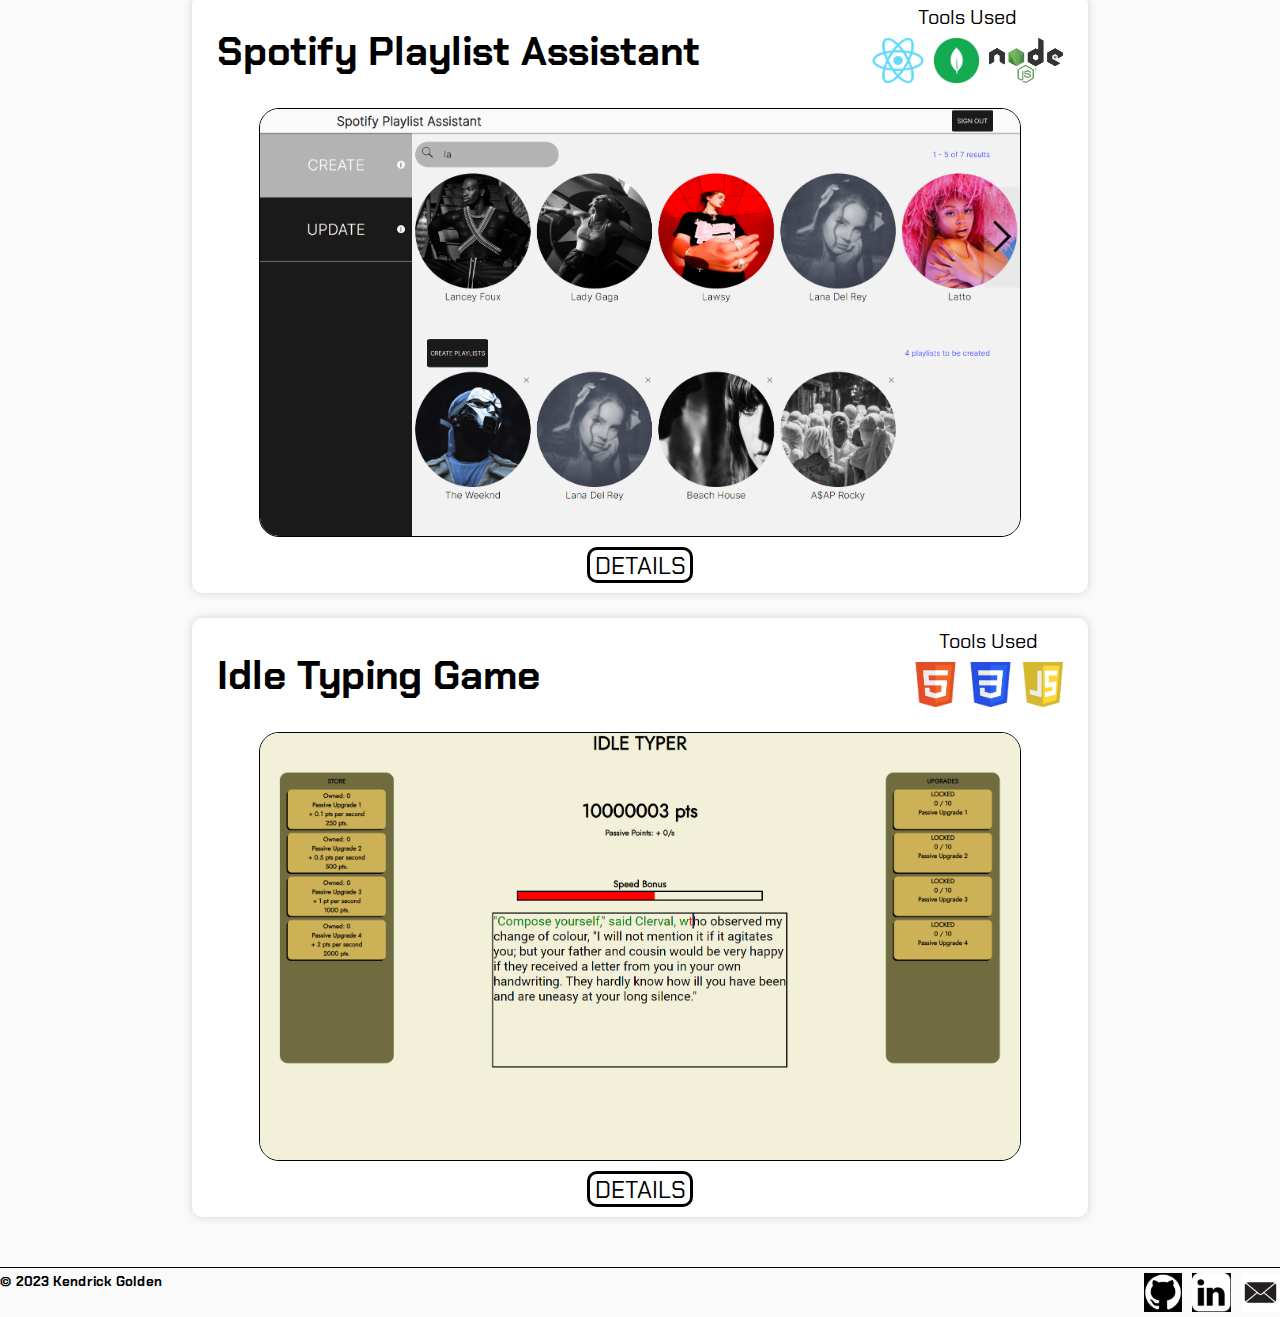
==== commit 01148b67: "Updated links between webpages" ====
--- a/index.html
+++ b/index.html
@@ -16,7 +16,7 @@
         <h1>KENDRICK GOLDEN</h1>
       </a>
       <a href="./pages/projects.html">PROJECTS</a>
-      <a href="#">CONTACT</a>
+      <a href="./Kendrick Golden - Resume.pdf"  target="_blank">RESUME</a>
     </header>
     <div id="content">
       <div id="body">
@@ -32,7 +32,7 @@
             </p>
             <div id="profile-links">
               <a href="./pages/projects.html">See Work</a>
-              <a href="#">Resume</a>
+              <a href="./Kendrick Golden - Resume.pdf" target="_blank">Resume</a>
             </div>
           </div>
           <div id="profile-shot">
@@ -179,7 +179,7 @@
                 src="./Images/Spotify-Playlist-Assistant-Img1.png"
                 alt="Spotify Site 1"
               />
-              <button class="project-btn">DETAILS</button>
+              <a href="./pages/projects.html#spotify-playlist-assistant" class="project-btn">DETAILS</a>
             </div>
             <div class="project">
               <div class="project-overview">
@@ -204,7 +204,7 @@
                 src="./Images/Typing-Img1.png"
                 alt="Typing Site 1"
               />
-              <button class="project-btn">DETAILS</button>
+              <a href="./pages/projects.html#idle-typer" class="project-btn" >DETAILS</a>
             </div>
           </div>
         </div>
@@ -212,7 +212,6 @@
 
       <div id="footer">
         <h5>© 2023 Kendrick Golden</h5>
-        <!-- <a href="./Resume.docx" id="resume">Resume</a> -->
         <a href="https://github.com/kendrickgolden"  target="_blank" 
           ><img src="./Images/Logos/GitHub-Logo.png" alt="Github Logo"
         /></a>
--- a/styles.css
+++ b/styles.css
@@ -270,12 +270,16 @@
 }
 
 .project-btn {
-    width: 100px;
-    height: 30px;
+    width: 106px;
+    height: 36px;
     border-style: solid;
     border-radius: 10px;
     text-align: center;
     font-size: 24px;
+    text-decoration: none;
+    color: black;
+    padding: none;
+    top: -250px;
 }
 
 #footer {
@@ -338,6 +342,11 @@
 
 }
 
+#spotify-playlist-assistant {
+    padding-top: 110px;
+    margin-top: -110px;
+}
+
 .project-display {
     max-width: 100%;
 }
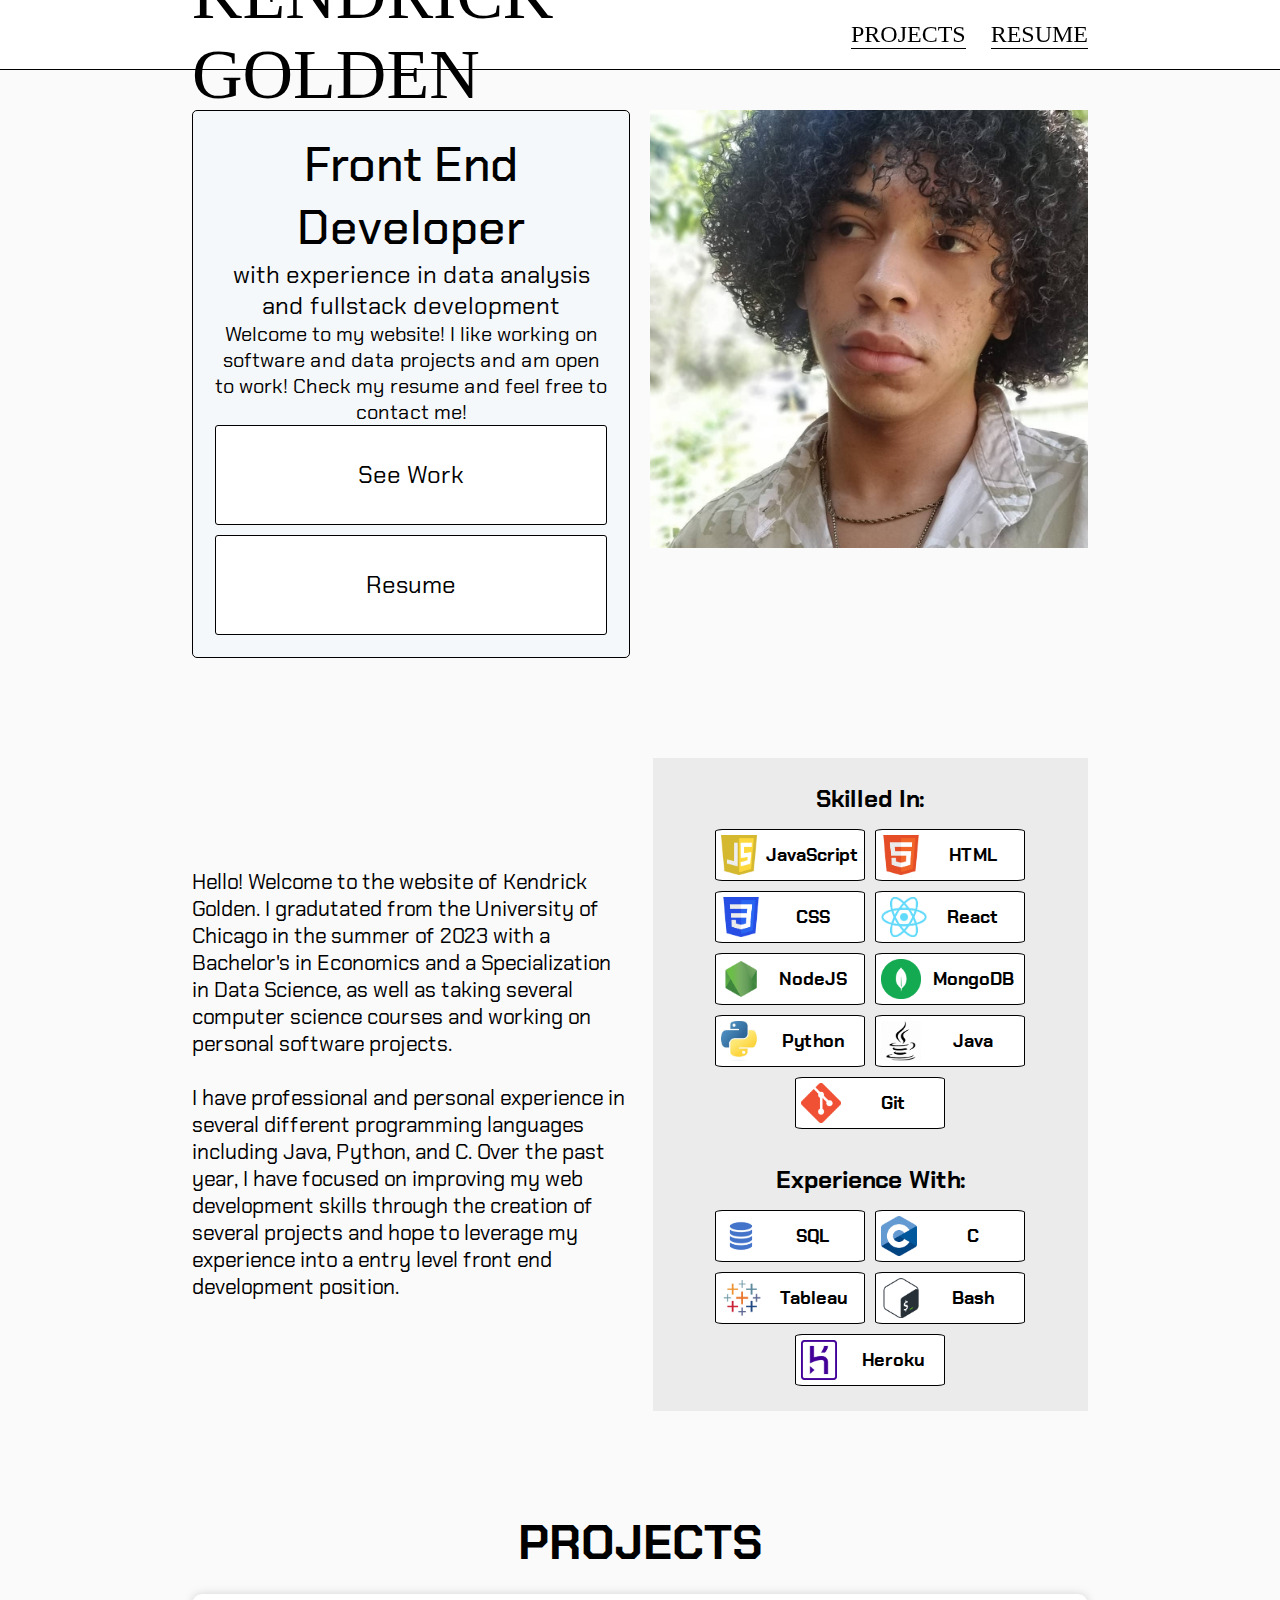
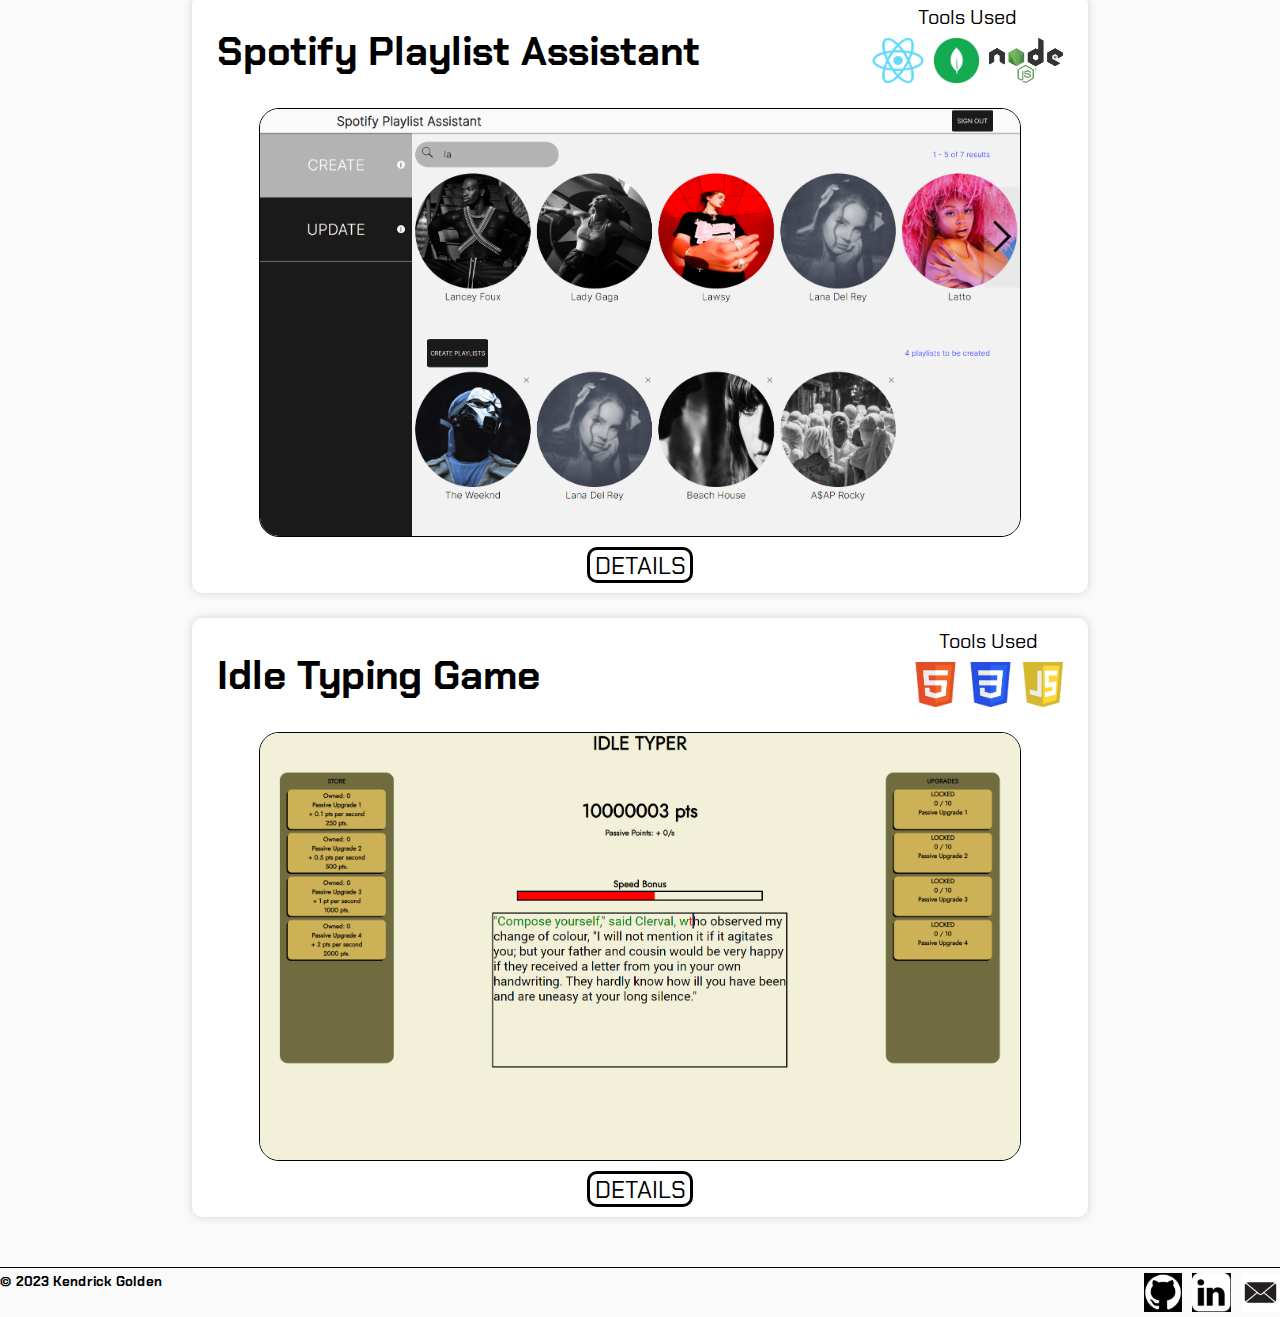
==== commit 9a63f21b: "Add links to project sites" ====
--- a/index.html
+++ b/index.html
@@ -27,8 +27,8 @@
               <p>with experience in data analysis and fullstack development</p>
             </div>
             <p id="welcome">
-              Welcome to my website! I like working on projects of any kind and
-              am open to work! Check my work and feel fre to contact me!
+              Welcome to my website! I like working on software and data projects and
+              am open to work! Check my resume and feel free to contact me!
             </p>
             <div id="profile-links">
               <a href="./pages/projects.html">See Work</a>
--- a/styles.css
+++ b/styles.css
@@ -170,6 +170,7 @@
 #experience-with {
     margin-top: 20px;
 }
+
 .skills-list {
     list-style-type: none;
     display: flex;
@@ -327,7 +328,8 @@
 
 }
 
-.project-left, .project-right{
+.project-left,
+.project-right {
     display: grid;
     align-items: center;
     justify-items: center;
@@ -337,6 +339,7 @@
     grid-template-columns: 2fr 1fr;
 
 }
+
 .project-right {
     grid-template-columns: 1fr 2fr;
 
@@ -377,9 +380,31 @@
     padding-left: 5%;
 }
 
+
+.project-info span {
+    text-align: center;
+}
+
+.tools-used {
+    font-size: 26px;
+}
+
+#project-content .skill {
+    width: 130px;
+    font-size: 12px;
+}
+
+#project-content .skill h5 {
+    font-size: 16px;
+}
+
+.project-links {
+    display: flex;
+    gap: 10px;
+}
+
 .project-info a {
     text-decoration: none;
-    background-color: black;
     color: white;
     width: 150px;
     height: 60px;
@@ -395,21 +420,14 @@
     max-height: 90%;
 }
 
-.project-info span {
-    text-align: center;
-}
-
-.tools-used {
-    font-size: 26px;
-}
-
-#project-content .skill {
-    width: 130px;
-    font-size: 12px;
-}
-
-#project-content .skill h5 {
-    font-size: 16px;
+
+
+.git-repo {
+    background-color: black;
+}
+
+.visit-site {
+    background-color: rgb(7, 98, 6);
 }
 
 .project-footer {
